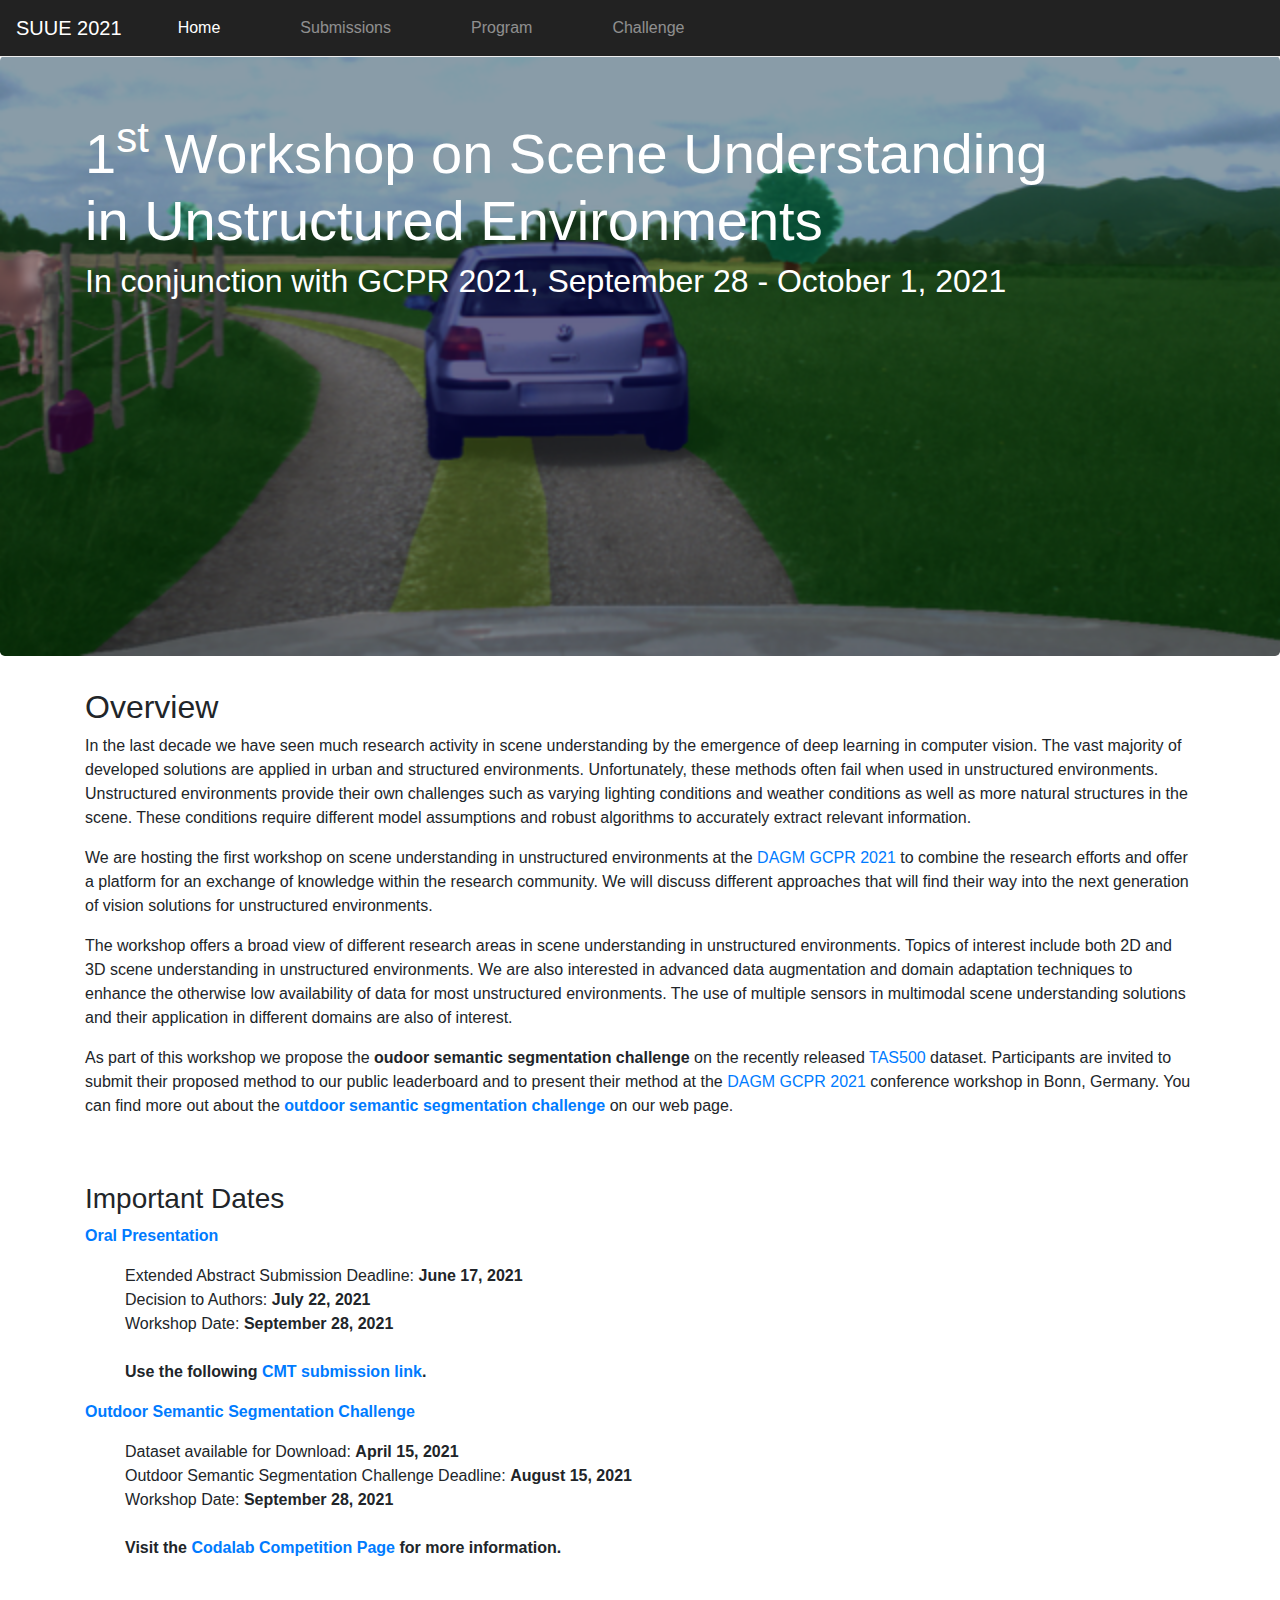
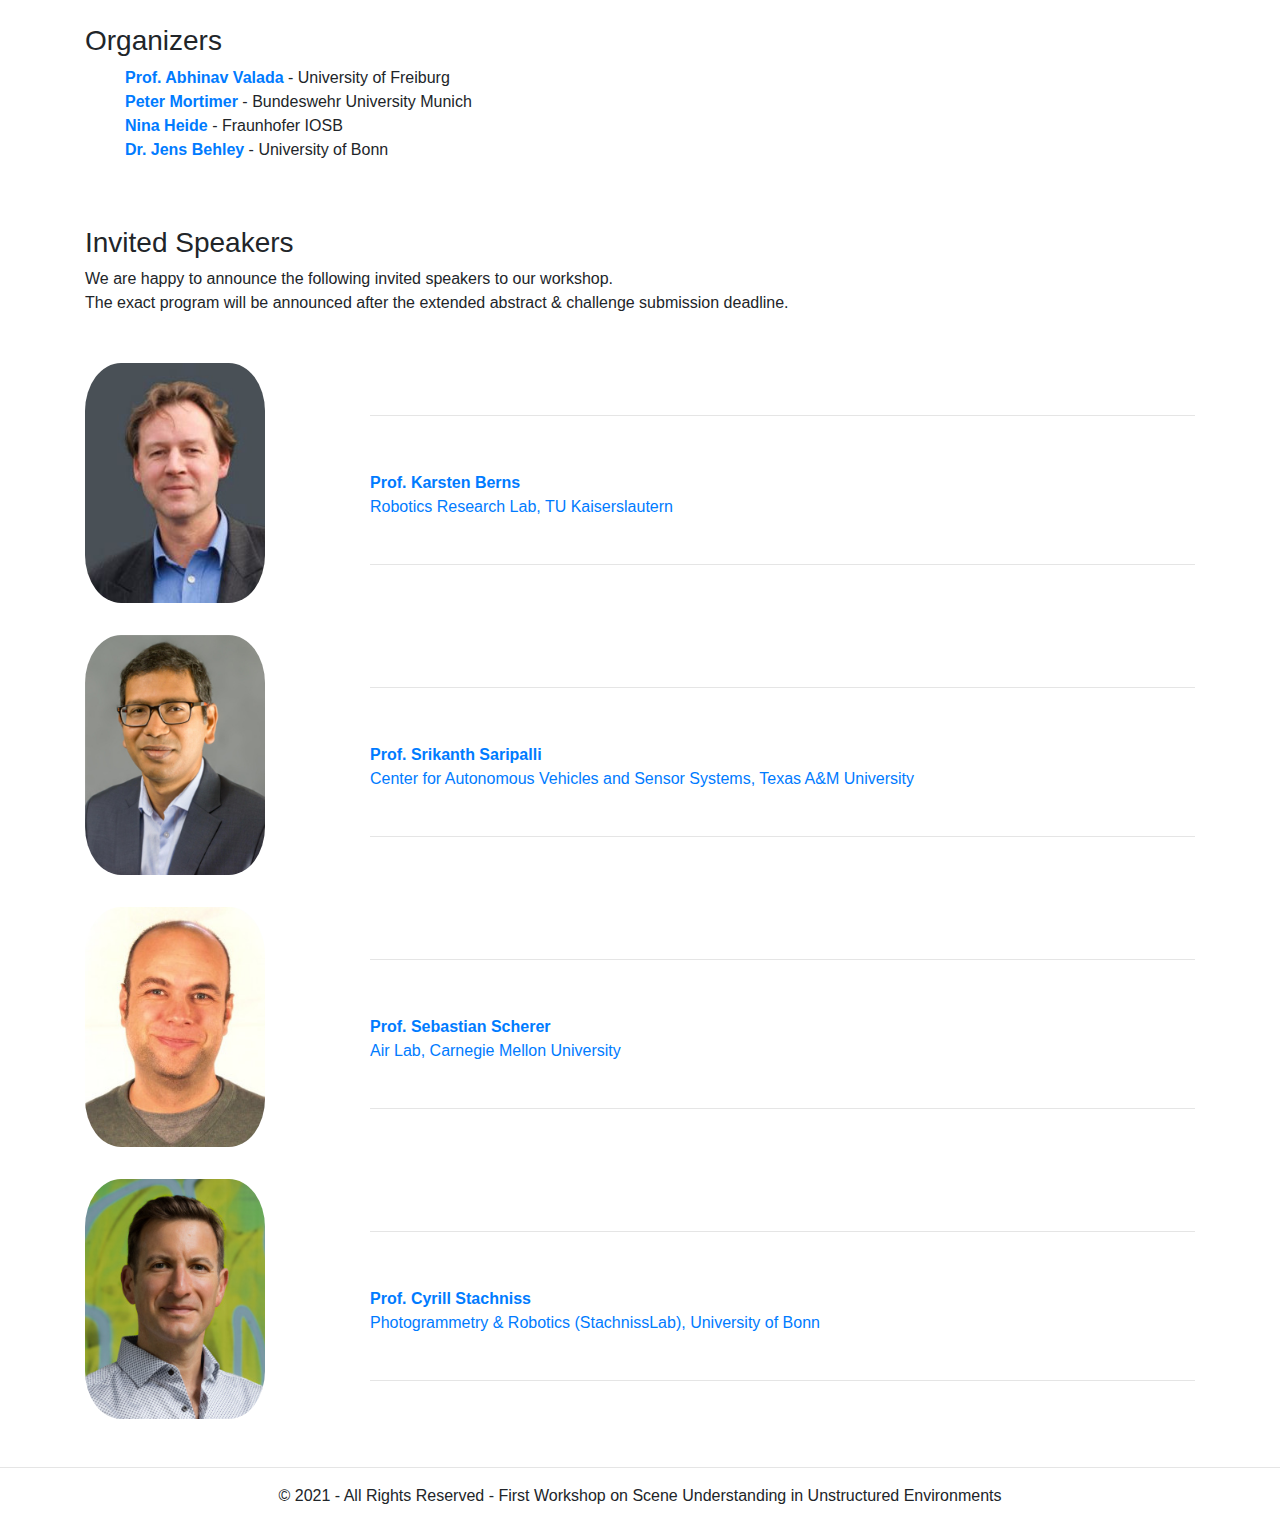
==== index.html @ 5256112b "add social media meta information" ====
<!doctype html>
<html lang="en">
  <head>
    <meta charset="utf-8">
    <meta name="viewport" content="width=device-width, initial-scale=1, shrink-to-fit=no">
    <meta name="description" content="">
    <meta name="author" content="">
    <meta property="og:title" content="GCPR 2021 Workshop on Scene Understanding in Unstructured Environments">
    <meta property="og:description" content="We invite submissions of 3 page extended abstracts on research ideas and publications you would like to present as part of the workshop.">
    <meta property="og:image" content="https://unstructured-scene-understanding.com/assets/img/suue-twitter.png">
    <meta property="og:url" content="https://unstructured-scene-understanding.com/index.html">
    <meta name="twitter:title" content="GCPR 2021 Workshop on Scene Understanding in Unstructured Environments">
    <meta name="twitter:description" content="We invite submissions of 3 page extended abstracts on research ideas and publications you would like to present as part of the workshop.">
    <meta name="twitter:image" content="https://unstructured-scene-understanding.com/assets/img/suue-twitter.png">
    <meta name="twitter:card" content="https://unstructured-scene-understanding.com/assets/img/suue-twitter.png">
    <link rel="icon" href="assets/img/favicons/favicon.ico">
    <link rel="apple-touch-icon" sizes="180x180" href="assets/img/favicons/apple-touch-icon.png">
  <link rel="icon" type="image/png" sizes="32x32" href="assets/img/favicons/favicon-32x32.png">
  <link rel="icon" type="image/png" sizes="16x16" href="assets/img/favicons/favicon-16x16.png">
  <link rel="manifest" href="assets/img/favicons/site.webmanifest">

    <title>Scene Understanding in Unstructured Environments</title>

    <!-- Bootstrap core CSS -->
    <link href="css/bootstrap.min.css" rel="stylesheet">

    <!-- Custom styles for this template -->
    <link href="css/jumbotron.css" rel="stylesheet">
  </head>

  <body>

    <nav class="navbar navbar-expand-md navbar-dark fixed-top bg-dark">
      <a class="navbar-brand" href="index.html">SUUE 2021</a>
      <button class="navbar-toggler" type="button" data-toggle="collapse" data-target="#navbarsExampleDefault" aria-controls="navbarsExampleDefault" aria-expanded="false" aria-label="Toggle navigation">
        <span class="navbar-toggler-icon"></span>
      </button>

      <div class="collapse navbar-collapse" id="navbarsExampleDefault">
        <ul class="navbar-nav mr-auto">
          <li class="nav-item active">
            <a class="nav-link" href="#">Home <span class="sr-only">(current)</span></a>
          </li>
          <li class="nav-item">
            <a class="nav-link" href="submission.html">Submissions</a>
          </li>
          <li class="nav-item">
            <a class="nav-link" href="program.html">Program</a>
          </li>
          <li class="nav-item">
            <a class="nav-link" href="challenge.html">Challenge</a>
          </li>
        </ul>
      </div>
    </nav>

    <main role="main">

      <!-- Main jumbotron for a primary marketing message or call to action -->
      <div class="jumbotron index">
        <div class="container">
          <h1 class="display-3"><b>1<sup>st</sup> Workshop on Scene Understanding<br/>in Unstructured Environments</b></h1>
          <h2>In conjunction with GCPR 2021, September 28 - October 1, 2021</h2>
        </div>
      </div>

      <div class="container">
        <!-- Example row of columns -->
        <div class="row">
          <div class="col-md-12">
            <h2>Overview</h2>
            <p>In the last decade we have seen much research activity in scene understanding by the emergence of deep learning in computer vision. The vast majority of developed solutions are applied in urban and structured environments. Unfortunately, these methods often fail when used in unstructured environments. Unstructured environments provide their own challenges such as varying lighting conditions and weather conditions as well as more natural structures in the scene. These conditions require different model assumptions and robust algorithms to accurately extract relevant information.</p>
            <p>We are hosting the first workshop on scene understanding in unstructured environments at the <a href="https://dagm-gcpr.de/">DAGM GCPR 2021</a> to combine the research efforts and offer a platform for an exchange of knowledge within the research community. We will discuss different approaches that will find their way into the next generation of vision solutions for unstructured environments.</p>
            <p>The workshop offers a broad view of different research areas in scene understanding in unstructured environments. Topics of interest include both 2D and 3D scene understanding in unstructured environments. We are also interested in advanced data augmentation and domain adaptation techniques to enhance the otherwise low availability of data for most unstructured environments. The use of multiple sensors in multimodal scene understanding solutions and  their application in different domains are also of interest. </p>
            <p>As part of this workshop we propose the <b>oudoor semantic segmentation challenge</b> on the recently released <a href="https://www.mucar3.de/icpr2020-tas500/">TAS500</a> dataset. Participants are invited to submit their proposed method to our public leaderboard and to present their method at the <a href="https://dagm-gcpr.de/">DAGM GCPR 2021</a> conference workshop in Bonn, Germany. You can find more out about the <a href="challenge.html"><b>outdoor semantic segmentation challenge</b></a> on our web page.</p><br/><br/>
            <h3>Important Dates</h3>
            <p><a href="submission.html"><b>Oral Presentation</b></a></p>
            <ul>
              <il>Extended Abstract Submission Deadline: <b>June 17, 2021</b><br/></il>
              <il>Decision to Authors: <b>July 22, 2021</b><br/></il>
              <il>Workshop Date: <b>September 28, 2021</b><br/><br/></il>
              <il><b>Use the following <a href="https://cmt3.research.microsoft.com/SUUE2021/Submission/Index">CMT submission link</a>.</b></il>
            </ul>
            <p><a href="challenge.html"><b>Outdoor Semantic Segmentation Challenge</b></a></p>
            <ul>
              <il>Dataset available for Download: <b>April 15, 2021</b><br/></il>
              <il>Outdoor Semantic Segmentation Challenge Deadline: <b>August 15, 2021</b><br/></il>
              <il>Workshop Date: <b>September 28, 2021</b><br/><br/></il>
              <il><b>Visit the <a href="https://competitions.codalab.org/competitions/31086">Codalab Competition Page</a> for more information.</b></il>
            </ul><br/><br/>
            <h3>Organizers</h3>
            <ul>
              <il><a href="https://rl.uni-freiburg.de/people/valada"><b>Prof. Abhinav Valada</b></a> - University of Freiburg<br/></il>
              <il><a href="https://www.unibw.de/tas-en/institute/team/peter-jan-mortimer"><b>Peter Mortimer</b></a> - Bundeswehr University Munich<br/></il>
              <il><a href="https://www.iiit.kit.edu/english/3827.php"><b>Nina Heide</b></a> - Fraunhofer IOSB<br/></il>
              <il><a href="https://www.ipb.uni-bonn.de/people/jens-behley/"><b>Dr. Jens Behley</b></a> - University of Bonn<br/></il>
            </ul><br/><br/>
          </div>
        </div>
        <div class="row">
          <div class="col-md-12">
            <h3 id="speakers">Invited Speakers</h3>
            We are happy to announce the following invited speakers to our workshop.<br/>
            The exact program will be announced after the extended abstract & challenge submission deadline.
            <br/><br/><br/>
          </div>
        </div>
        <div class="row speaker">
          <div class="col-md-3">
            <a href="https://agrosy.informatik.uni-kl.de/en/staff/head-of-the-laboratory/">  
              <img class="speaker-image" src="assets/img/speakers/Berns.jpg">
            </a>
            </div>
          <div class="col-md-9">
            <hr class="speaker-line-top">
            <p class="speaker-text">
              <a href="https://agrosy.informatik.uni-kl.de/en/staff/head-of-the-laboratory/">
              <b>Prof. Karsten Berns</b><br/> 
              Robotics Research Lab, TU Kaiserslautern</a>
            </p>
            </a>
            <hr class="speaker-line-bottom">
          </div>
        </div>
        <div class="row speaker">
          <div class="col-md-3">
            <a href="https://engineering.tamu.edu/mechanical/profiles/saripalli.html">
              <img class="speaker-image" src="assets/img/speakers/Saripalli.jpg">
            </a>
          </div>
          <div class="col-md-9">
            <hr class="speaker-line-top">
            <p class="speaker-text">
              <a href="https://engineering.tamu.edu/mechanical/profiles/saripalli.html">
              <b>Prof. Srikanth Saripalli</b><br/> 
              Center for Autonomous Vehicles and Sensor Systems, Texas A&amp;M University</a>
            </p>
            <hr class="speaker-line-bottom">
          </div>
        </div>
        <div class="row speaker">
          <div class="col-md-3">
            <a href="https://www.ri.cmu.edu/ri-faculty/sebastian-scherer/">
              <img class="speaker-image" src="assets/img/speakers/Scherer.jpg">
            </a>
          </div>
          <div class="col-md-9">
            <hr class="speaker-line-top">
            <p class="speaker-text">
              <a href="https://www.ri.cmu.edu/ri-faculty/sebastian-scherer/">
              <b>Prof. Sebastian Scherer</b><br/> 
              Air Lab, Carnegie Mellon University</a>
            </p>
            <hr class="speaker-line-bottom">
          </div>
        </div>
        <div class="row speaker">
          <div class="col-md-3">
            <a href="https://www.ipb.uni-bonn.de/people/cyrill-stachniss/">
              <img class="speaker-image" src="assets/img/speakers/Stachniss.jpg">
            </a>
          </div>
          <div class="col-md-9">
            <hr class="speaker-line-top">
            <p class="speaker-text">
              <a href="https://www.ipb.uni-bonn.de/people/cyrill-stachniss/">
              <b>Prof. Cyrill Stachniss</b><br/> 
              Photogrammetry & Robotics (StachnissLab), University of Bonn</a>
            </p>
            <hr class="speaker-line-bottom">
          </div>
        </div>
        </div>
        <hr>

      </div> <!-- /container -->

    </main>

    <footer class="container d-flex justify-content-center">
      <p>&copy; 2021 - All Rights Reserved - First Workshop on Scene Understanding in Unstructured Environments</p>
    </footer>

    <!-- Bootstrap core JavaScript
    ================================================== -->
    <!-- Placed at the end of the document so the pages load faster -->
    <script src="https://code.jquery.com/jquery-3.2.1.slim.min.js" integrity="sha384-KJ3o2DKtIkvYIK3UENzmM7KCkRr/rE9/Qpg6aAZGJwFDMVNA/GpGFF93hXpG5KkN" crossorigin="anonymous"></script>
    <script>window.jQuery || document.write('<script src="assets/js/vendor/jquery-slim.min.js"><\/script>')</script>
    <script src="assets/js/vendor/popper.min.js"></script>
    <script src="js/bootstrap.min.js"></script>
  </body>
</html>
---- css/jumbotron.css ----
/* Move down content because we have a fixed navbar that is 3.5rem tall */
body {
  padding-top: 3.5rem;
  font-family: 'Lato', sans-serif;
}

.jumbotron {
  padding: 2rem 1rem;
  margin-bottom: 2rem;
  background-position: center;
  background-size: cover;
  border-radius: 0.3rem;
  color: white;
}

@media (min-width: 576px) {
  .jumbotron {
    padding: 4rem 2rem;
    height: 600px;
  }
}

a:hover {
  text-decoration: none;
  text-shadow: -.25px -.25px 0 black, 
                .25px .25px black;
}

.index {
  background-image: url("../assets/img/hero_index.png");
}

.submission {
  background-image: url("../assets/img/hero_challenge.png");
}

.program {
  background-image: url("../assets/img/hero_program.png");
}

.challenge {
  background-image: url("../assets/img/hero_challenge.png");
}

.navbar {
  background-color: #222222 !important;
  border-bottom: 1px solid #eeeeee;
}

.navbar-brand {
  font-weight: 300;
}

.display-3 {
  font-size: 3.5em;
}


.navbar li {
  padding: 0em 2em;
}

.button {
  background-color: white; 
  border: 1px solid black;
  border-radius: 2px;
  color: black;
  padding: 15px 32px;
  text-align: center;
  text-decoration: none;
  display: inline-block;
  font-size: 16px;
  transition-duration: 0.4s;
}

.button:hover {
  background-color: black; /* Green */
  color: white;
}

.speaker.row {
  padding-bottom: 2em;
}

.speaker-image {
  border-radius: 20%;
  max-width: 180px;
}

@media (min-width: 768px) {
  .speaker-text {
    position: absolute;
    top: 45%;
  }
  
  .speaker-line-top {
    position: relative;
    top: 15%;
  }
  
  .speaker-line-bottom {
    position: relative;
    top: 70%;
  }
}

@media (min-width: 768px) and (max-width: 991.98px) { 
  .speaker-image {
    max-width: 140px;
  }
}

@media (max-width: 767.98px) { 
  .speaker-image {
    display: block;
    margin-left: auto;
    margin-right: auto;
    max-width: 140px;
  }

  .speaker-text {
    text-align: center;
    padding: 1em;
  }

  .speaker-line-top, .speaker-line-bottom {
    display: none;
  }
}
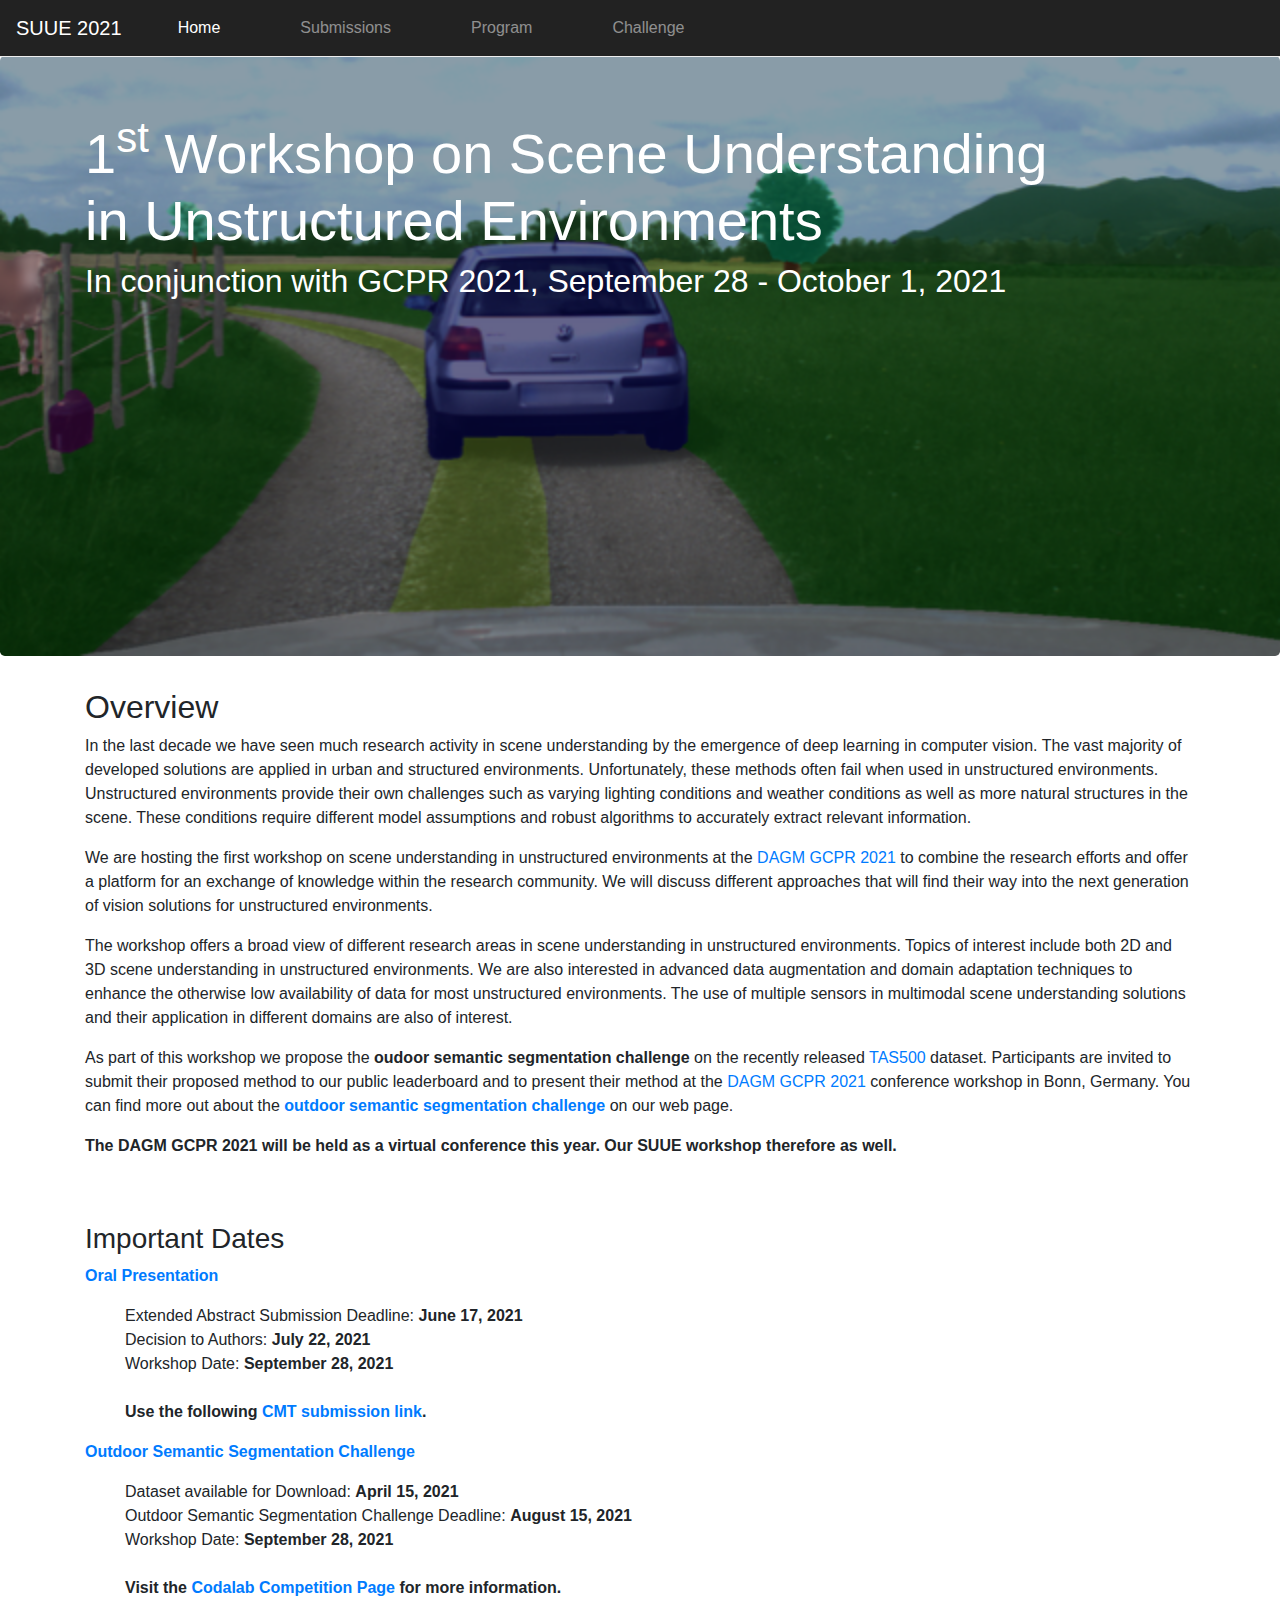
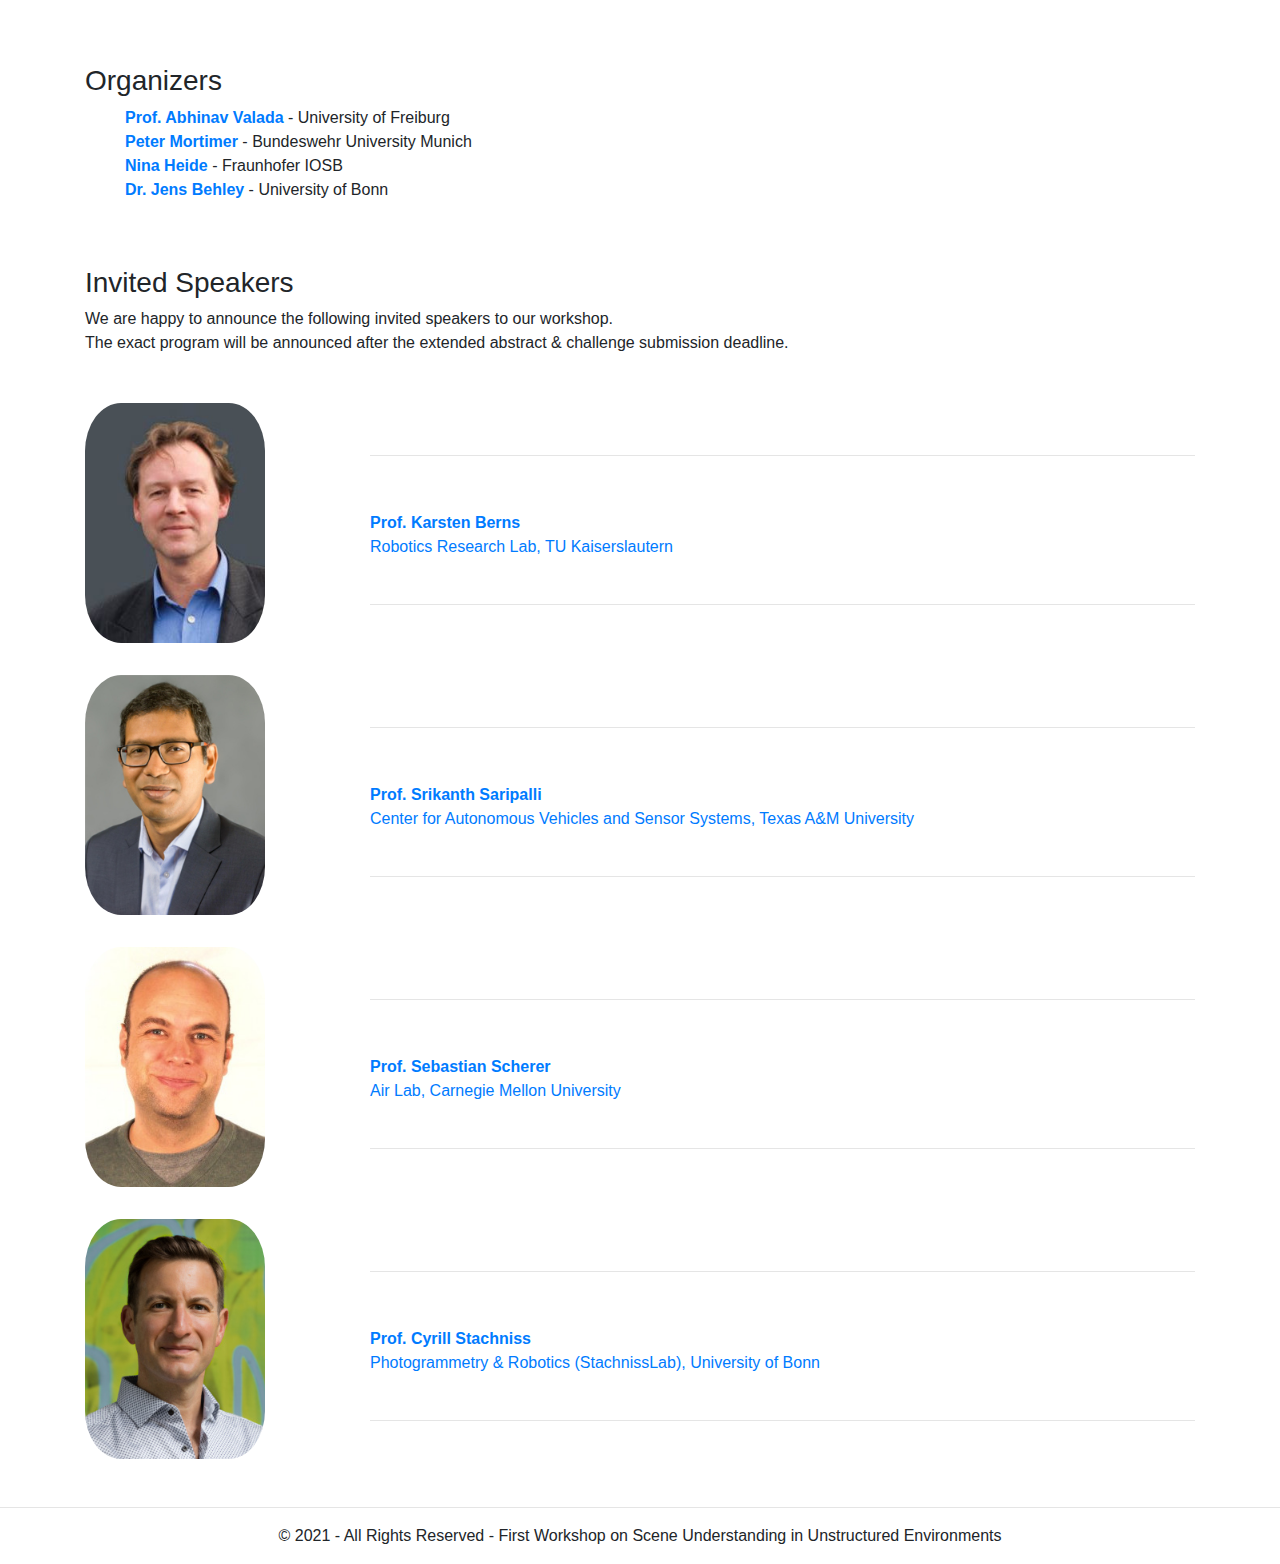
==== commit bfd332cd: "Add notice that SUUE will be a virtual event" ====
--- a/index.html
+++ b/index.html
@@ -12,7 +12,7 @@
     <meta name="twitter:title" content="GCPR 2021 Workshop on Scene Understanding in Unstructured Environments">
     <meta name="twitter:description" content="We invite submissions of 3 page extended abstracts on research ideas and publications you would like to present as part of the workshop.">
     <meta name="twitter:image" content="https://unstructured-scene-understanding.com/assets/img/suue-twitter.png">
-    <meta name="twitter:card" content="https://unstructured-scene-understanding.com/assets/img/suue-twitter.png">
+    <meta name="twitter:card" content="summary_large_image">
     <link rel="icon" href="assets/img/favicons/favicon.ico">
     <link rel="apple-touch-icon" sizes="180x180" href="assets/img/favicons/apple-touch-icon.png">
   <link rel="icon" type="image/png" sizes="32x32" href="assets/img/favicons/favicon-32x32.png">
@@ -72,7 +72,8 @@
             <p>In the last decade we have seen much research activity in scene understanding by the emergence of deep learning in computer vision. The vast majority of developed solutions are applied in urban and structured environments. Unfortunately, these methods often fail when used in unstructured environments. Unstructured environments provide their own challenges such as varying lighting conditions and weather conditions as well as more natural structures in the scene. These conditions require different model assumptions and robust algorithms to accurately extract relevant information.</p>
             <p>We are hosting the first workshop on scene understanding in unstructured environments at the <a href="https://dagm-gcpr.de/">DAGM GCPR 2021</a> to combine the research efforts and offer a platform for an exchange of knowledge within the research community. We will discuss different approaches that will find their way into the next generation of vision solutions for unstructured environments.</p>
             <p>The workshop offers a broad view of different research areas in scene understanding in unstructured environments. Topics of interest include both 2D and 3D scene understanding in unstructured environments. We are also interested in advanced data augmentation and domain adaptation techniques to enhance the otherwise low availability of data for most unstructured environments. The use of multiple sensors in multimodal scene understanding solutions and  their application in different domains are also of interest. </p>
-            <p>As part of this workshop we propose the <b>oudoor semantic segmentation challenge</b> on the recently released <a href="https://www.mucar3.de/icpr2020-tas500/">TAS500</a> dataset. Participants are invited to submit their proposed method to our public leaderboard and to present their method at the <a href="https://dagm-gcpr.de/">DAGM GCPR 2021</a> conference workshop in Bonn, Germany. You can find more out about the <a href="challenge.html"><b>outdoor semantic segmentation challenge</b></a> on our web page.</p><br/><br/>
+            <p>As part of this workshop we propose the <b>oudoor semantic segmentation challenge</b> on the recently released <a href="https://www.mucar3.de/icpr2020-tas500/">TAS500</a> dataset. Participants are invited to submit their proposed method to our public leaderboard and to present their method at the <a href="https://dagm-gcpr.de/">DAGM GCPR 2021</a> conference workshop in Bonn, Germany. You can find more out about the <a href="challenge.html"><b>outdoor semantic segmentation challenge</b></a> on our web page.</p>
+            <p><b>The DAGM GCPR 2021 will be held as a virtual conference this year. Our SUUE workshop therefore as well.</b></p><br/><br/>
             <h3>Important Dates</h3>
             <p><a href="submission.html"><b>Oral Presentation</b></a></p>
             <ul>
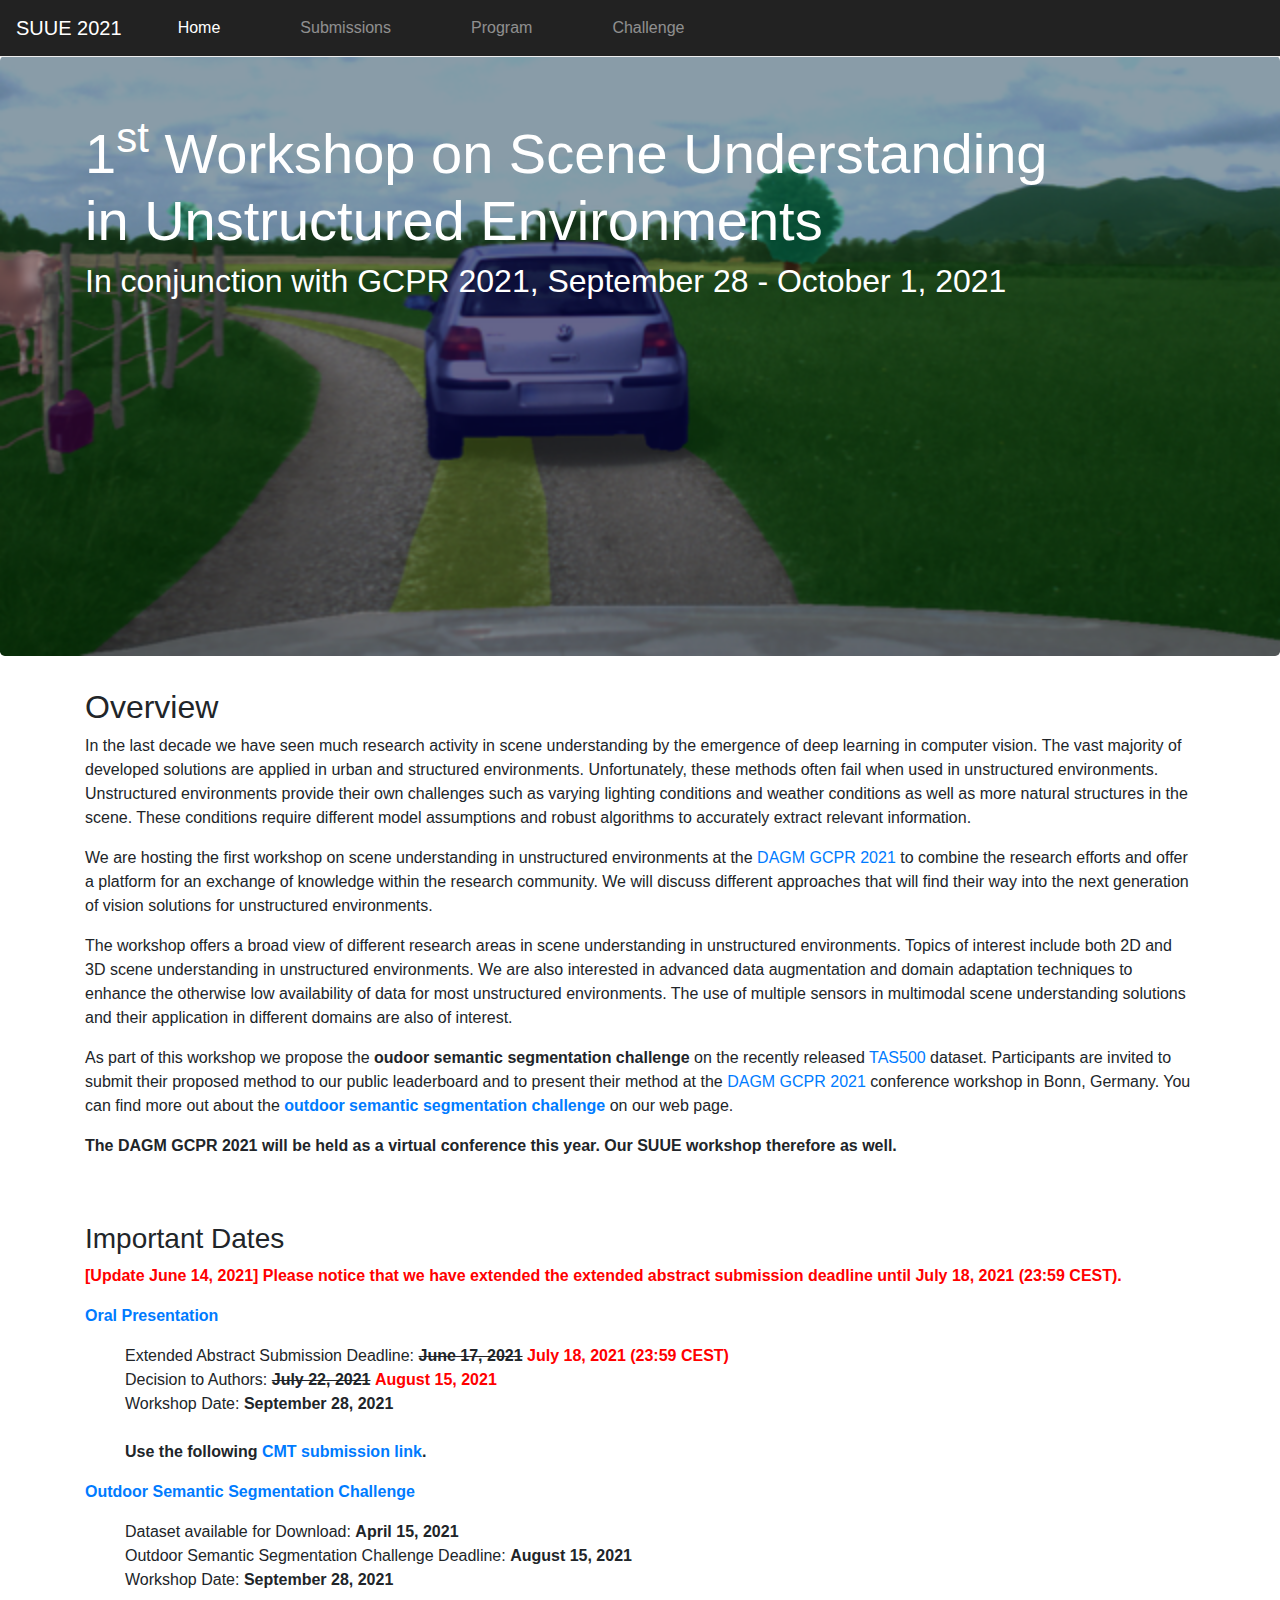
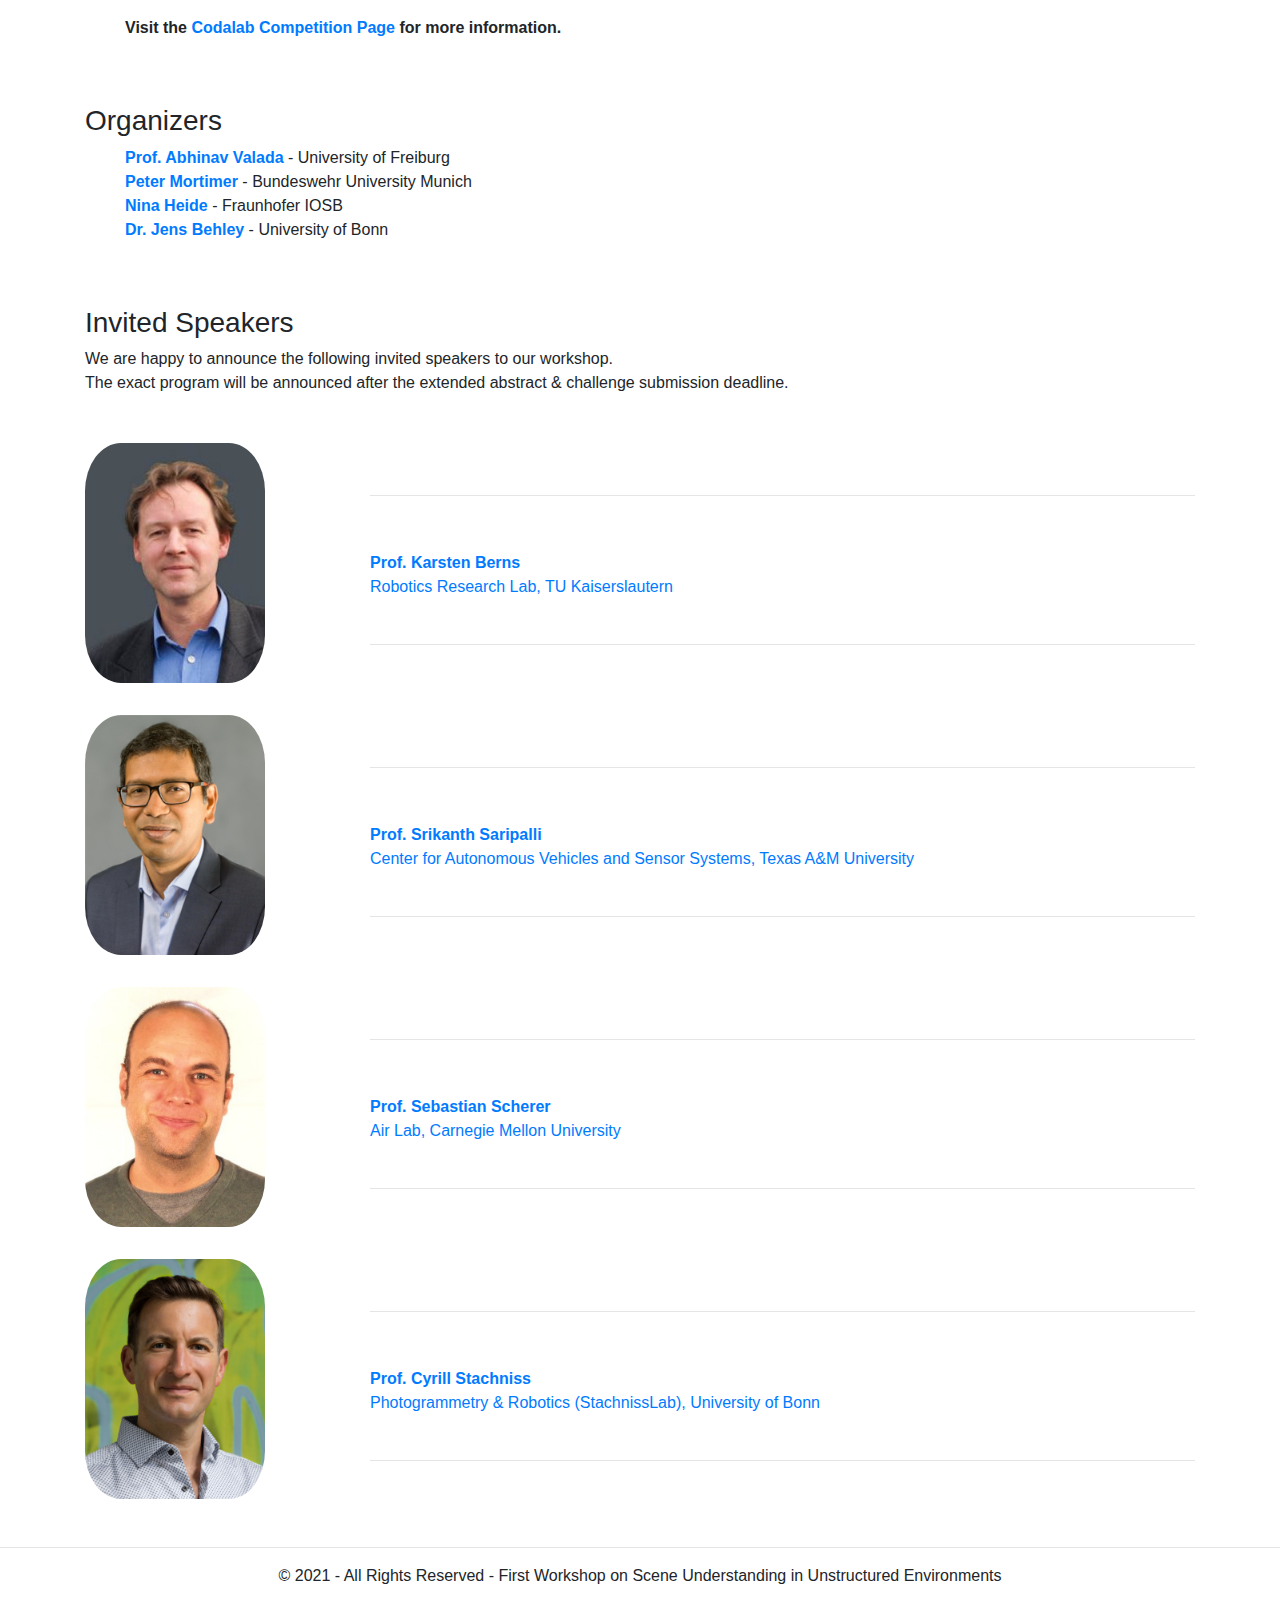
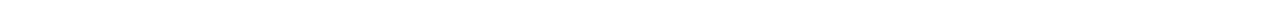
==== commit dd2e6dd5: "Add notice that submission deadline has been delayed until July 18, 2021." ====
--- a/index.html
+++ b/index.html
@@ -75,10 +75,11 @@
             <p>As part of this workshop we propose the <b>oudoor semantic segmentation challenge</b> on the recently released <a href="https://www.mucar3.de/icpr2020-tas500/">TAS500</a> dataset. Participants are invited to submit their proposed method to our public leaderboard and to present their method at the <a href="https://dagm-gcpr.de/">DAGM GCPR 2021</a> conference workshop in Bonn, Germany. You can find more out about the <a href="challenge.html"><b>outdoor semantic segmentation challenge</b></a> on our web page.</p>
             <p><b>The DAGM GCPR 2021 will be held as a virtual conference this year. Our SUUE workshop therefore as well.</b></p><br/><br/>
             <h3>Important Dates</h3>
+            <p><b style="color: red;">[Update June 14, 2021] Please notice that we have extended the extended abstract submission deadline until July 18, 2021 (23:59 CEST).</b></p>
             <p><a href="submission.html"><b>Oral Presentation</b></a></p>
             <ul>
-              <il>Extended Abstract Submission Deadline: <b>June 17, 2021</b><br/></il>
-              <il>Decision to Authors: <b>July 22, 2021</b><br/></il>
+              <il>Extended Abstract Submission Deadline: <b style="text-decoration: line-through;">June 17, 2021</b> <b style="color: red;">July 18, 2021 (23:59 CEST)</b><br/></il>
+              <il>Decision to Authors: <b style="text-decoration: line-through;">July 22, 2021</b> <b style="color: red;">August 15, 2021</b><br/></il>
               <il>Workshop Date: <b>September 28, 2021</b><br/><br/></il>
               <il><b>Use the following <a href="https://cmt3.research.microsoft.com/SUUE2021/Submission/Index">CMT submission link</a>.</b></il>
             </ul>
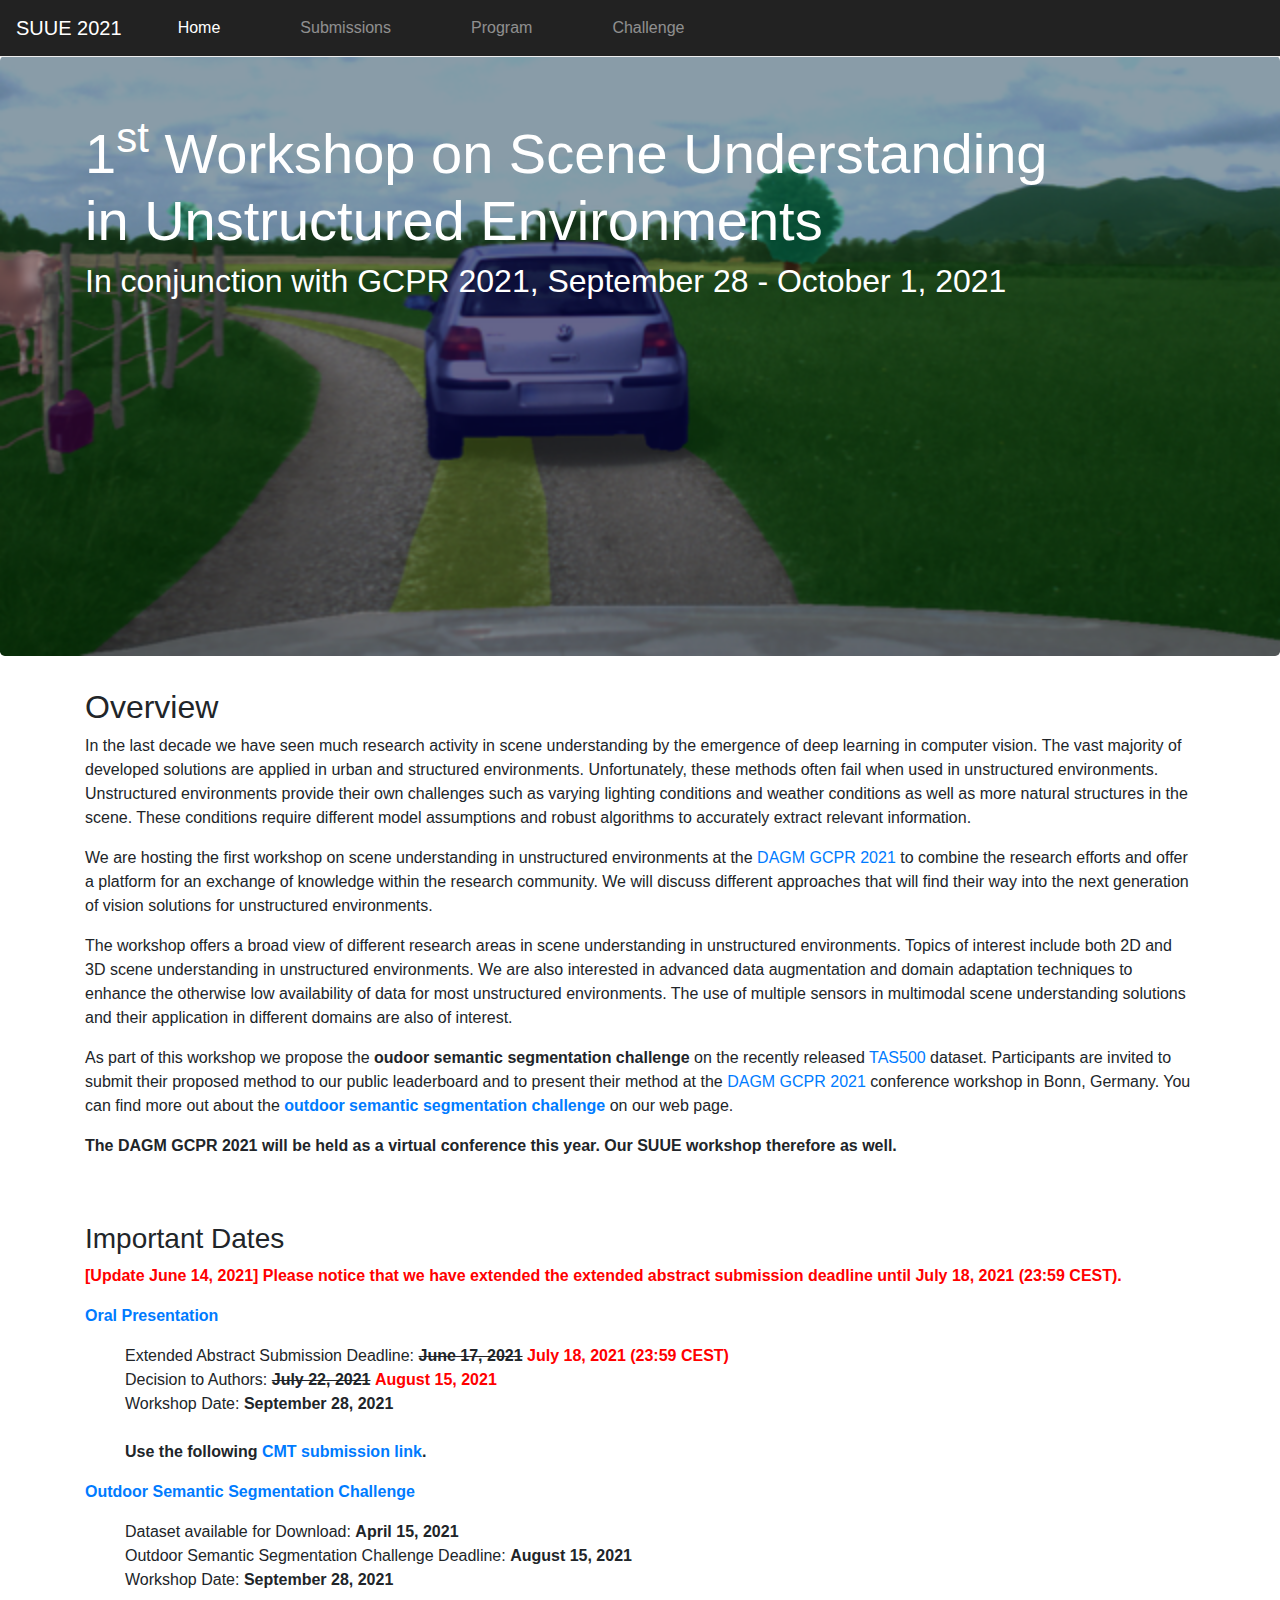
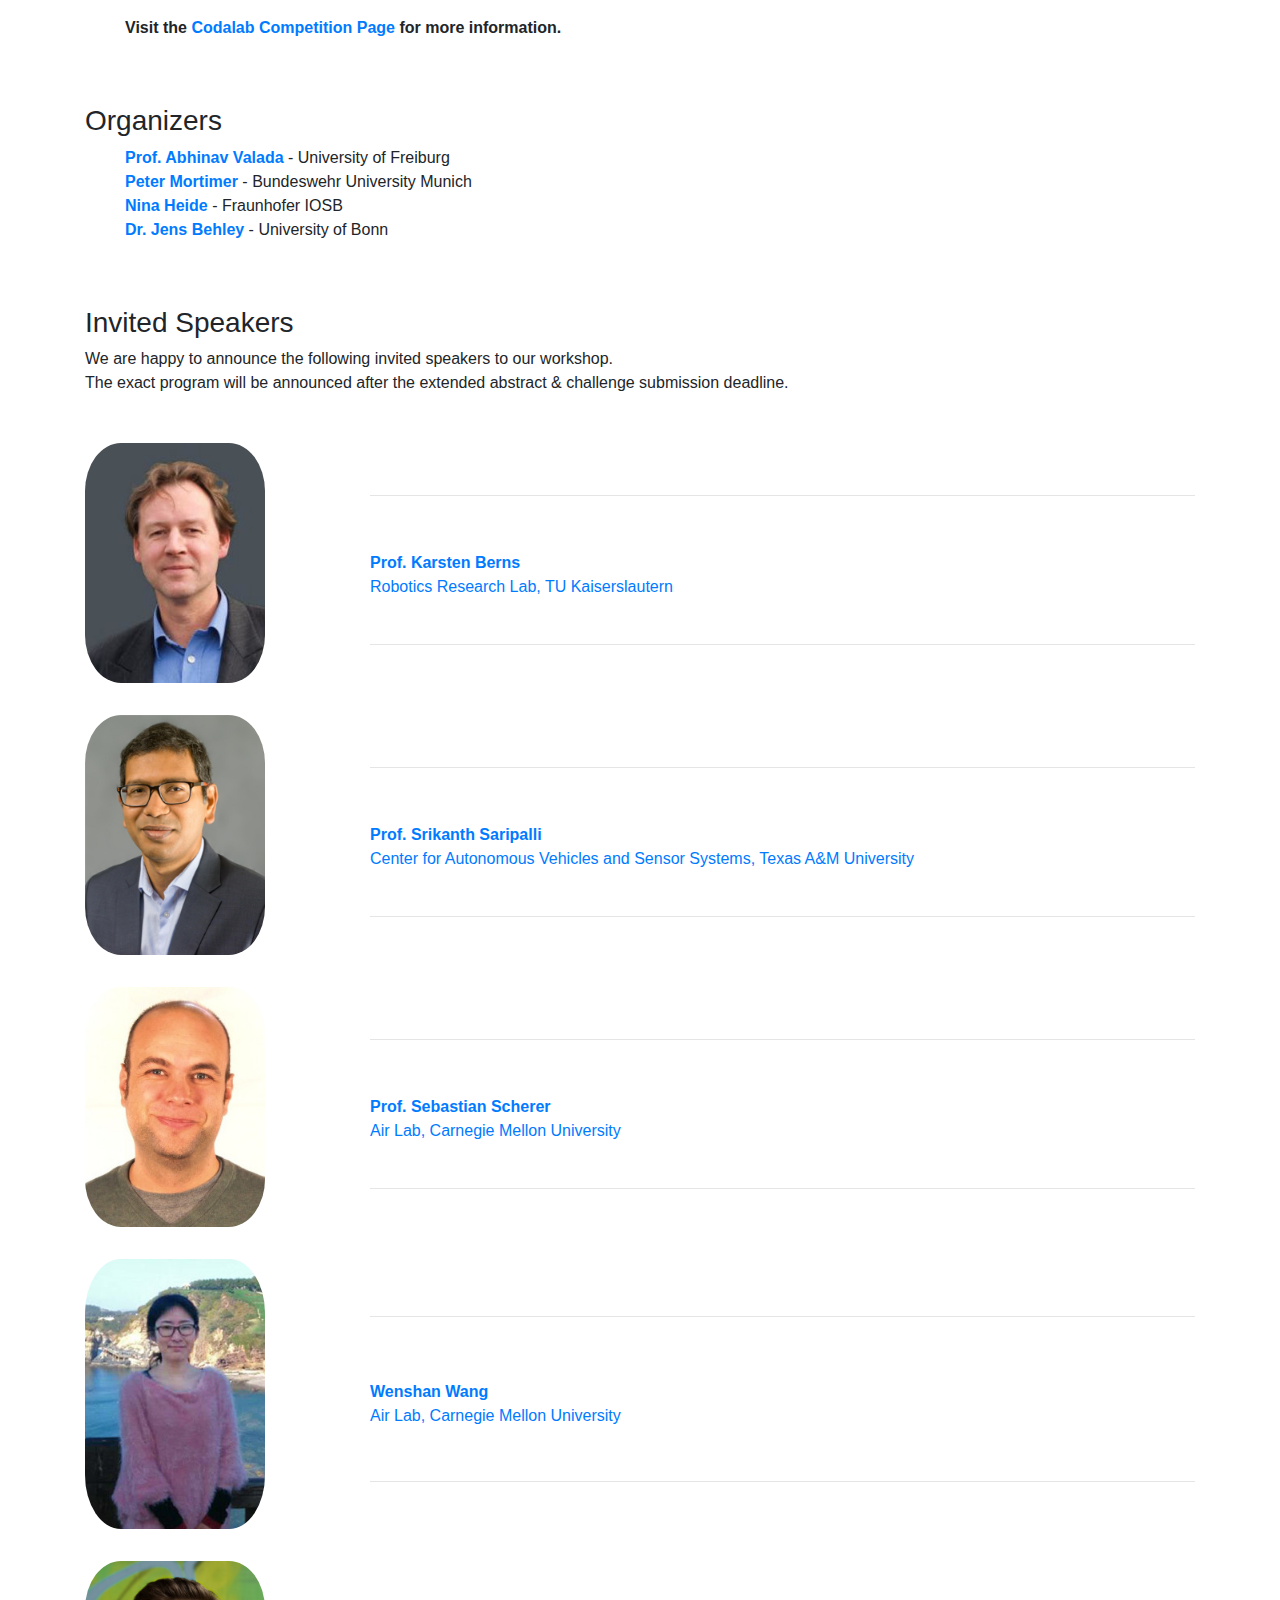
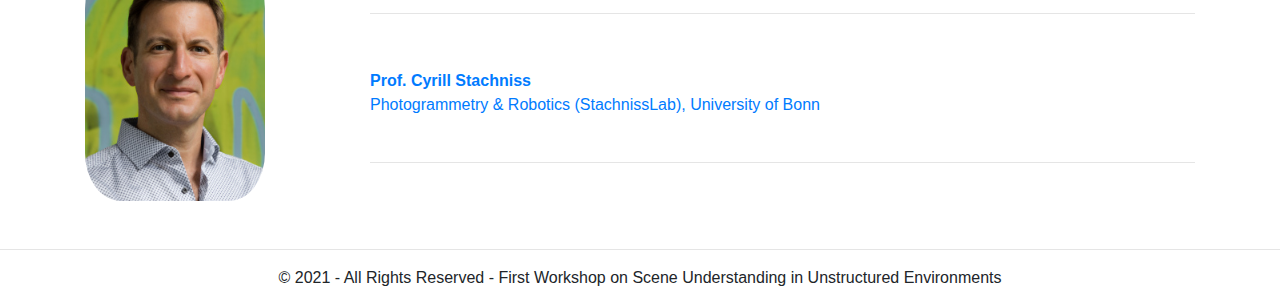
==== commit c91fd5a6: "Add Wenshan Wang as invited speaker." ====
--- a/index.html
+++ b/index.html
@@ -158,6 +158,22 @@
         </div>
         <div class="row speaker">
           <div class="col-md-3">
+            <a href="https://www.ri.cmu.edu/ri-people/wenshan-wang/">
+              <img class="speaker-image" src="assets/img/speakers/Wang.jpg">
+            </a>
+          </div>
+          <div class="col-md-9">
+            <hr class="speaker-line-top">
+            <p class="speaker-text">
+              <a href="https://www.ri.cmu.edu/ri-people/wenshan-wang/">
+              <b>Wenshan Wang</b><br/> 
+              Air Lab, Carnegie Mellon University</a>
+            </p>
+            <hr class="speaker-line-bottom">
+          </div>
+        </div>
+        <div class="row speaker">
+          <div class="col-md-3">
             <a href="https://www.ipb.uni-bonn.de/people/cyrill-stachniss/">
               <img class="speaker-image" src="assets/img/speakers/Stachniss.jpg">
             </a>
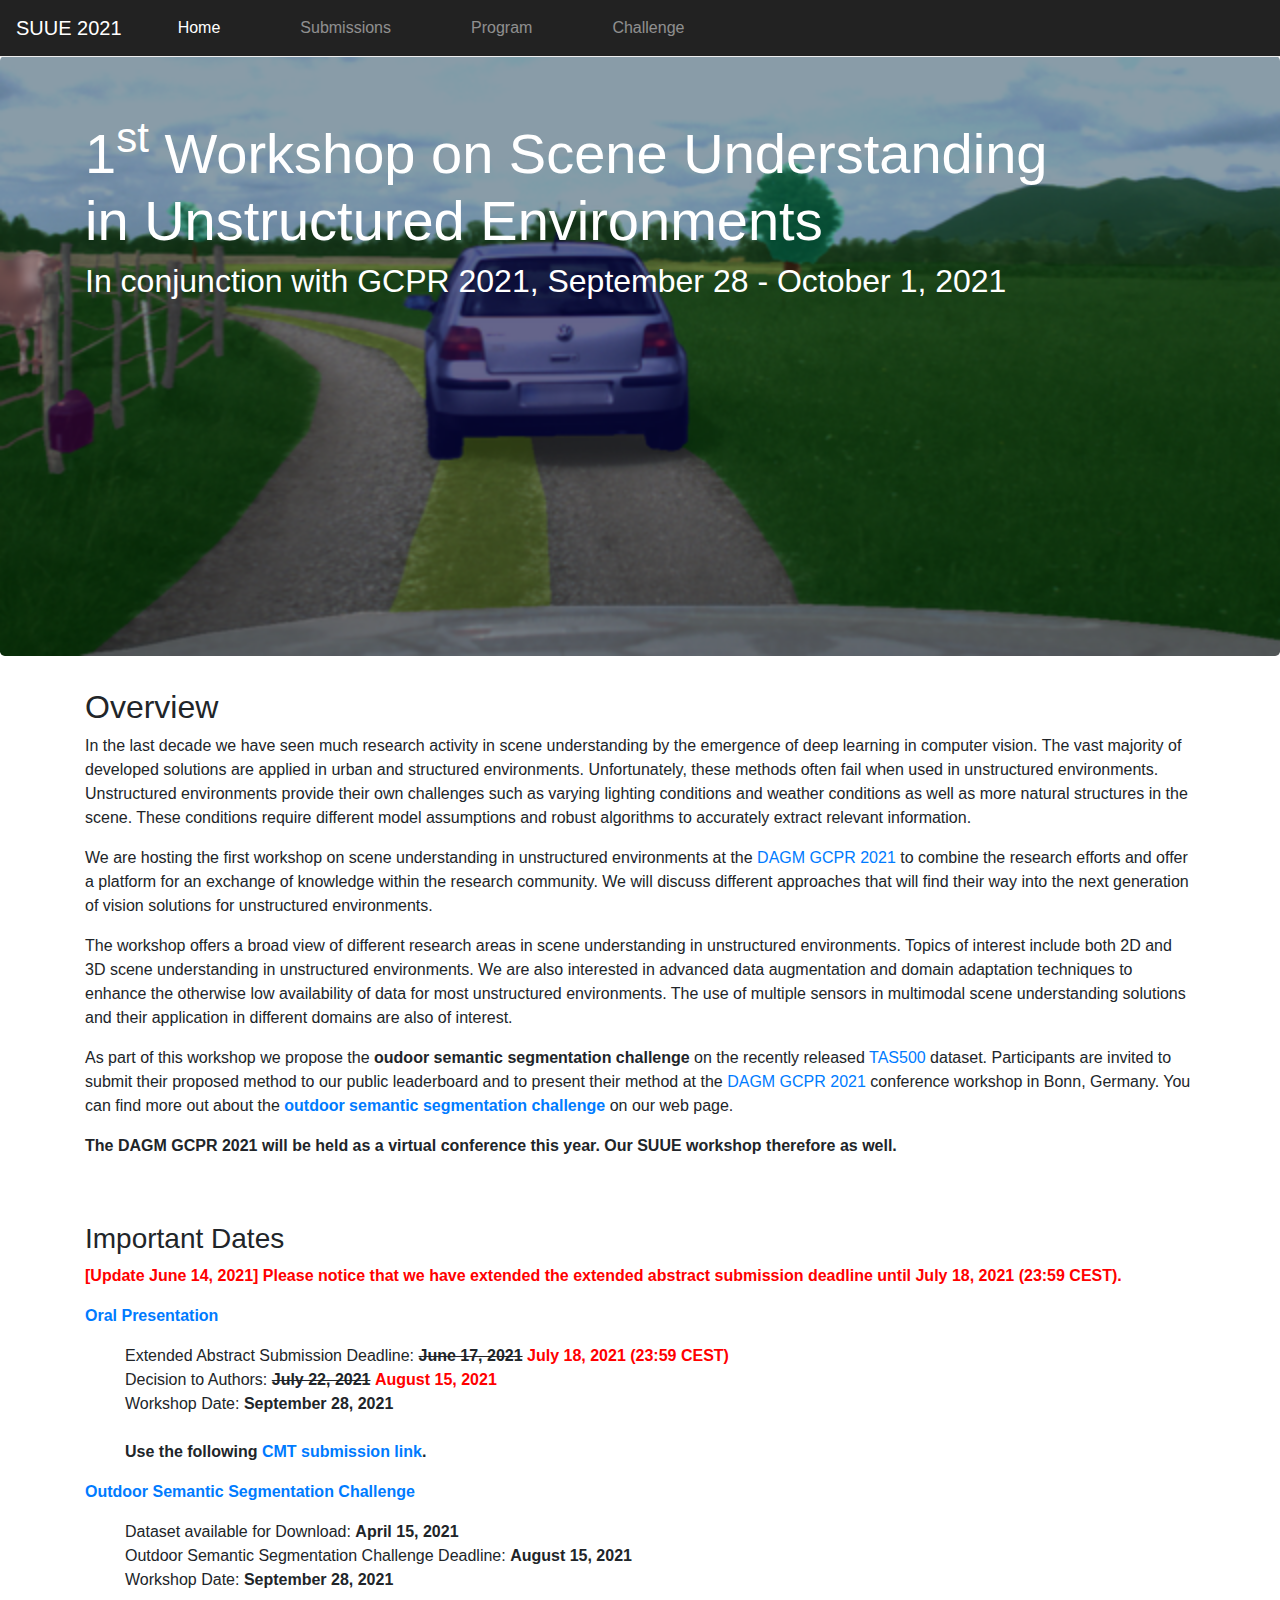
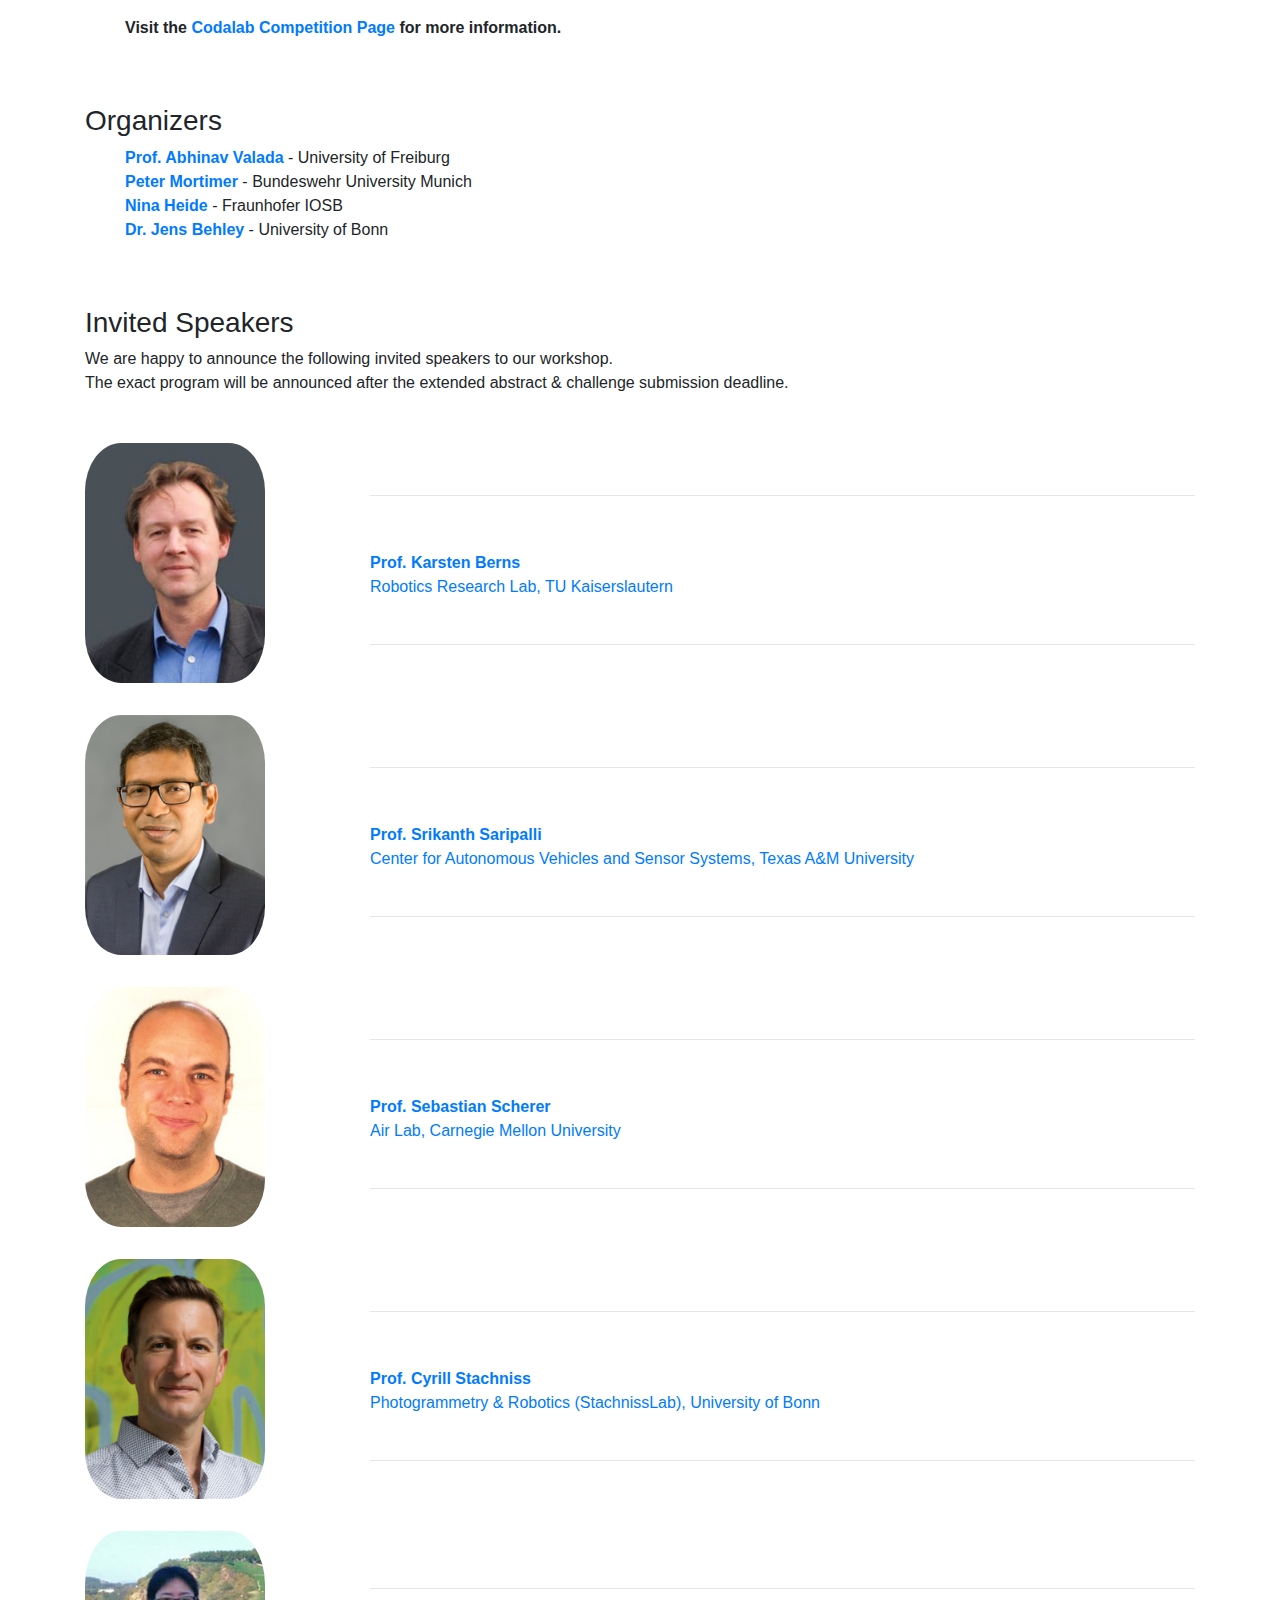
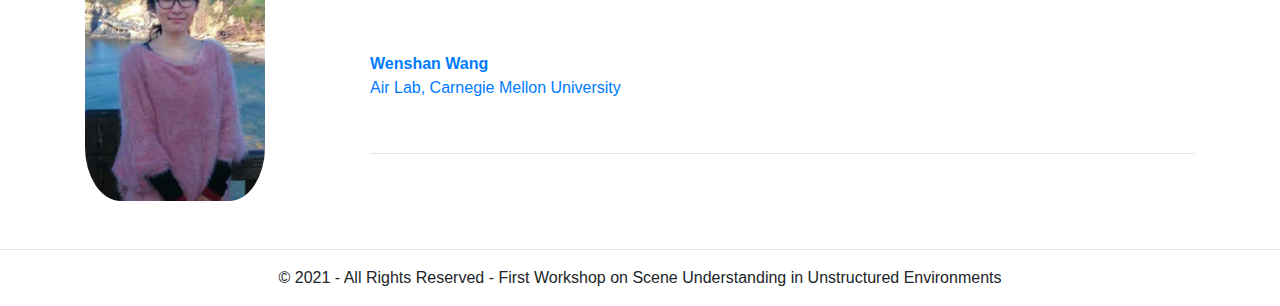
==== commit 84c749e4: "Add the preliminary schedule." ====
--- a/index.html
+++ b/index.html
@@ -158,6 +158,22 @@
         </div>
         <div class="row speaker">
           <div class="col-md-3">
+            <a href="https://www.ipb.uni-bonn.de/people/cyrill-stachniss/">
+              <img class="speaker-image" src="assets/img/speakers/Stachniss.jpg">
+            </a>
+          </div>
+          <div class="col-md-9">
+            <hr class="speaker-line-top">
+            <p class="speaker-text">
+              <a href="https://www.ipb.uni-bonn.de/people/cyrill-stachniss/">
+              <b>Prof. Cyrill Stachniss</b><br/> 
+              Photogrammetry & Robotics (StachnissLab), University of Bonn</a>
+            </p>
+            <hr class="speaker-line-bottom">
+          </div>
+        </div>
+        <div class="row speaker">
+          <div class="col-md-3">
             <a href="https://www.ri.cmu.edu/ri-people/wenshan-wang/">
               <img class="speaker-image" src="assets/img/speakers/Wang.jpg">
             </a>
@@ -172,22 +188,7 @@
             <hr class="speaker-line-bottom">
           </div>
         </div>
-        <div class="row speaker">
-          <div class="col-md-3">
-            <a href="https://www.ipb.uni-bonn.de/people/cyrill-stachniss/">
-              <img class="speaker-image" src="assets/img/speakers/Stachniss.jpg">
-            </a>
-          </div>
-          <div class="col-md-9">
-            <hr class="speaker-line-top">
-            <p class="speaker-text">
-              <a href="https://www.ipb.uni-bonn.de/people/cyrill-stachniss/">
-              <b>Prof. Cyrill Stachniss</b><br/> 
-              Photogrammetry & Robotics (StachnissLab), University of Bonn</a>
-            </p>
-            <hr class="speaker-line-bottom">
-          </div>
-        </div>
+        
         </div>
         <hr>
 
--- a/css/jumbotron.css
+++ b/css/jumbotron.css
@@ -127,3 +127,7 @@
     display: none;
   }
 }
+
+.table.schedule td, th {
+  text-align: center;
+}
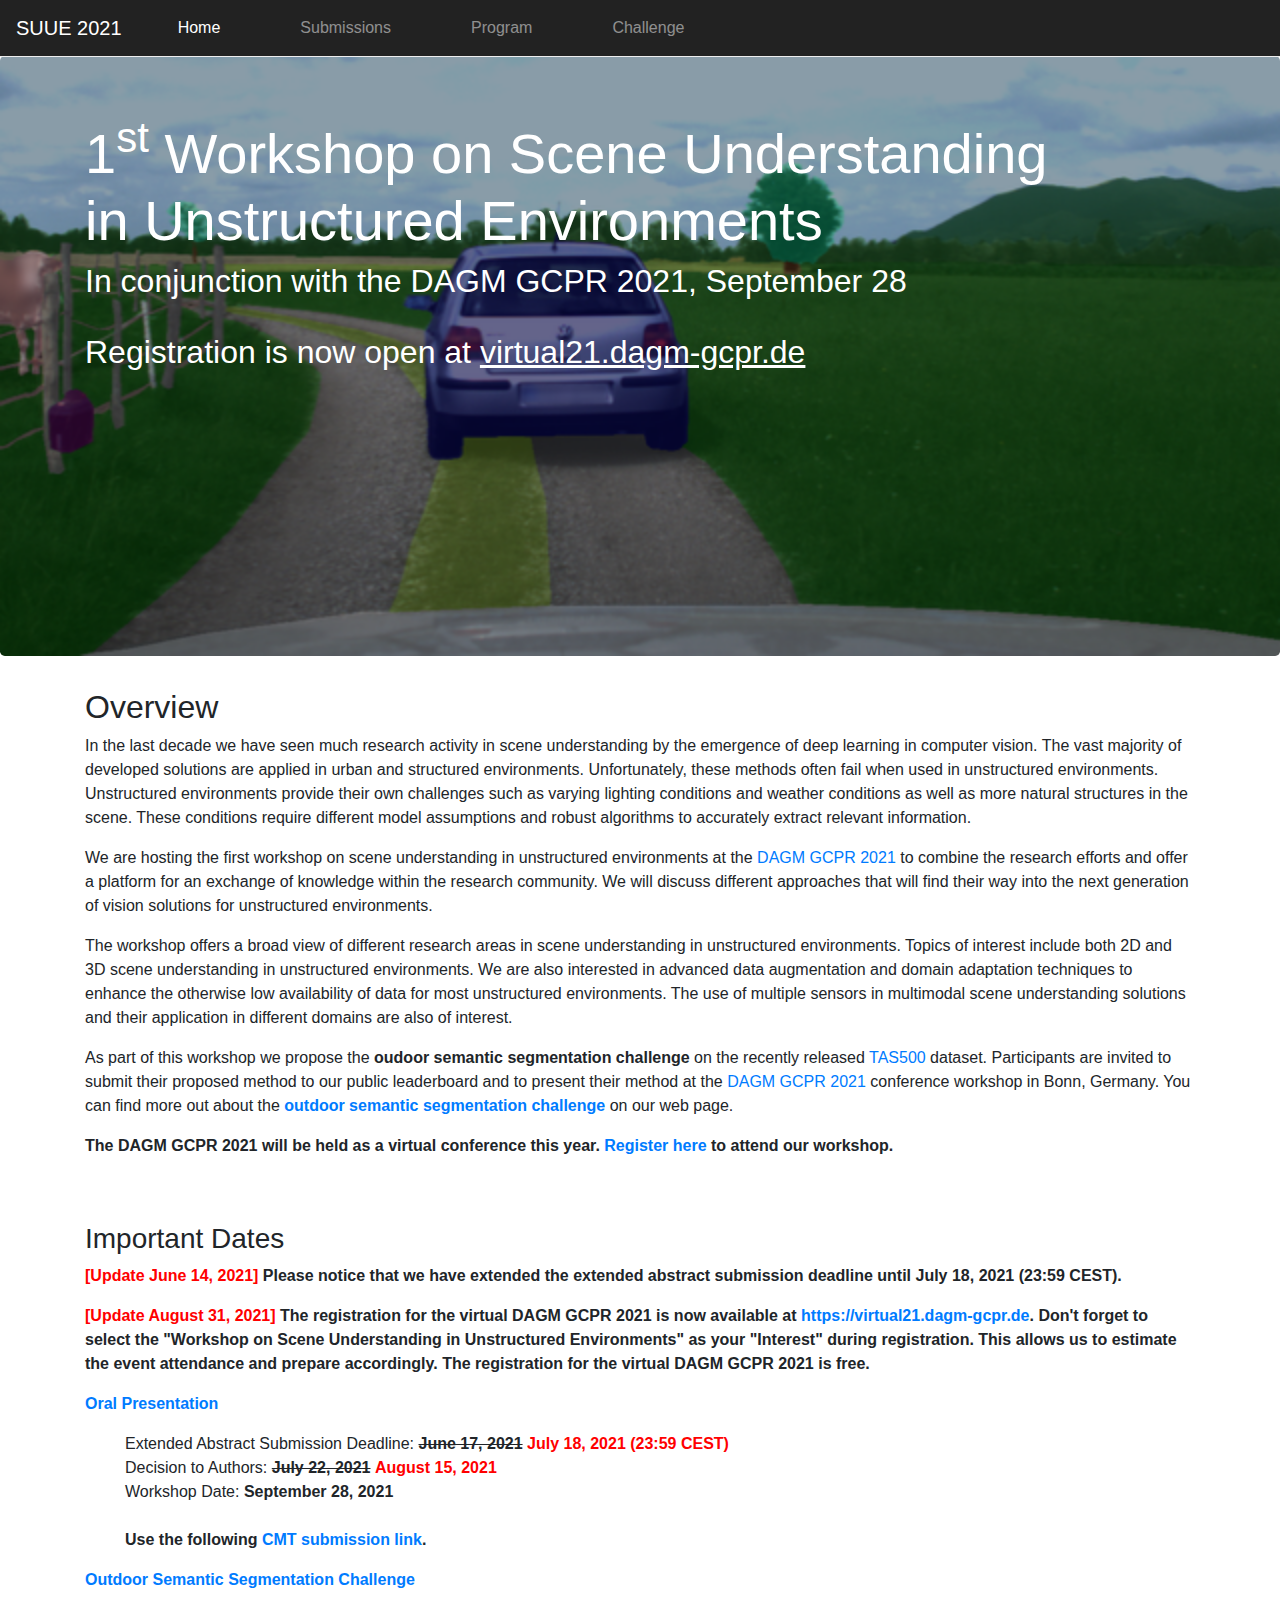
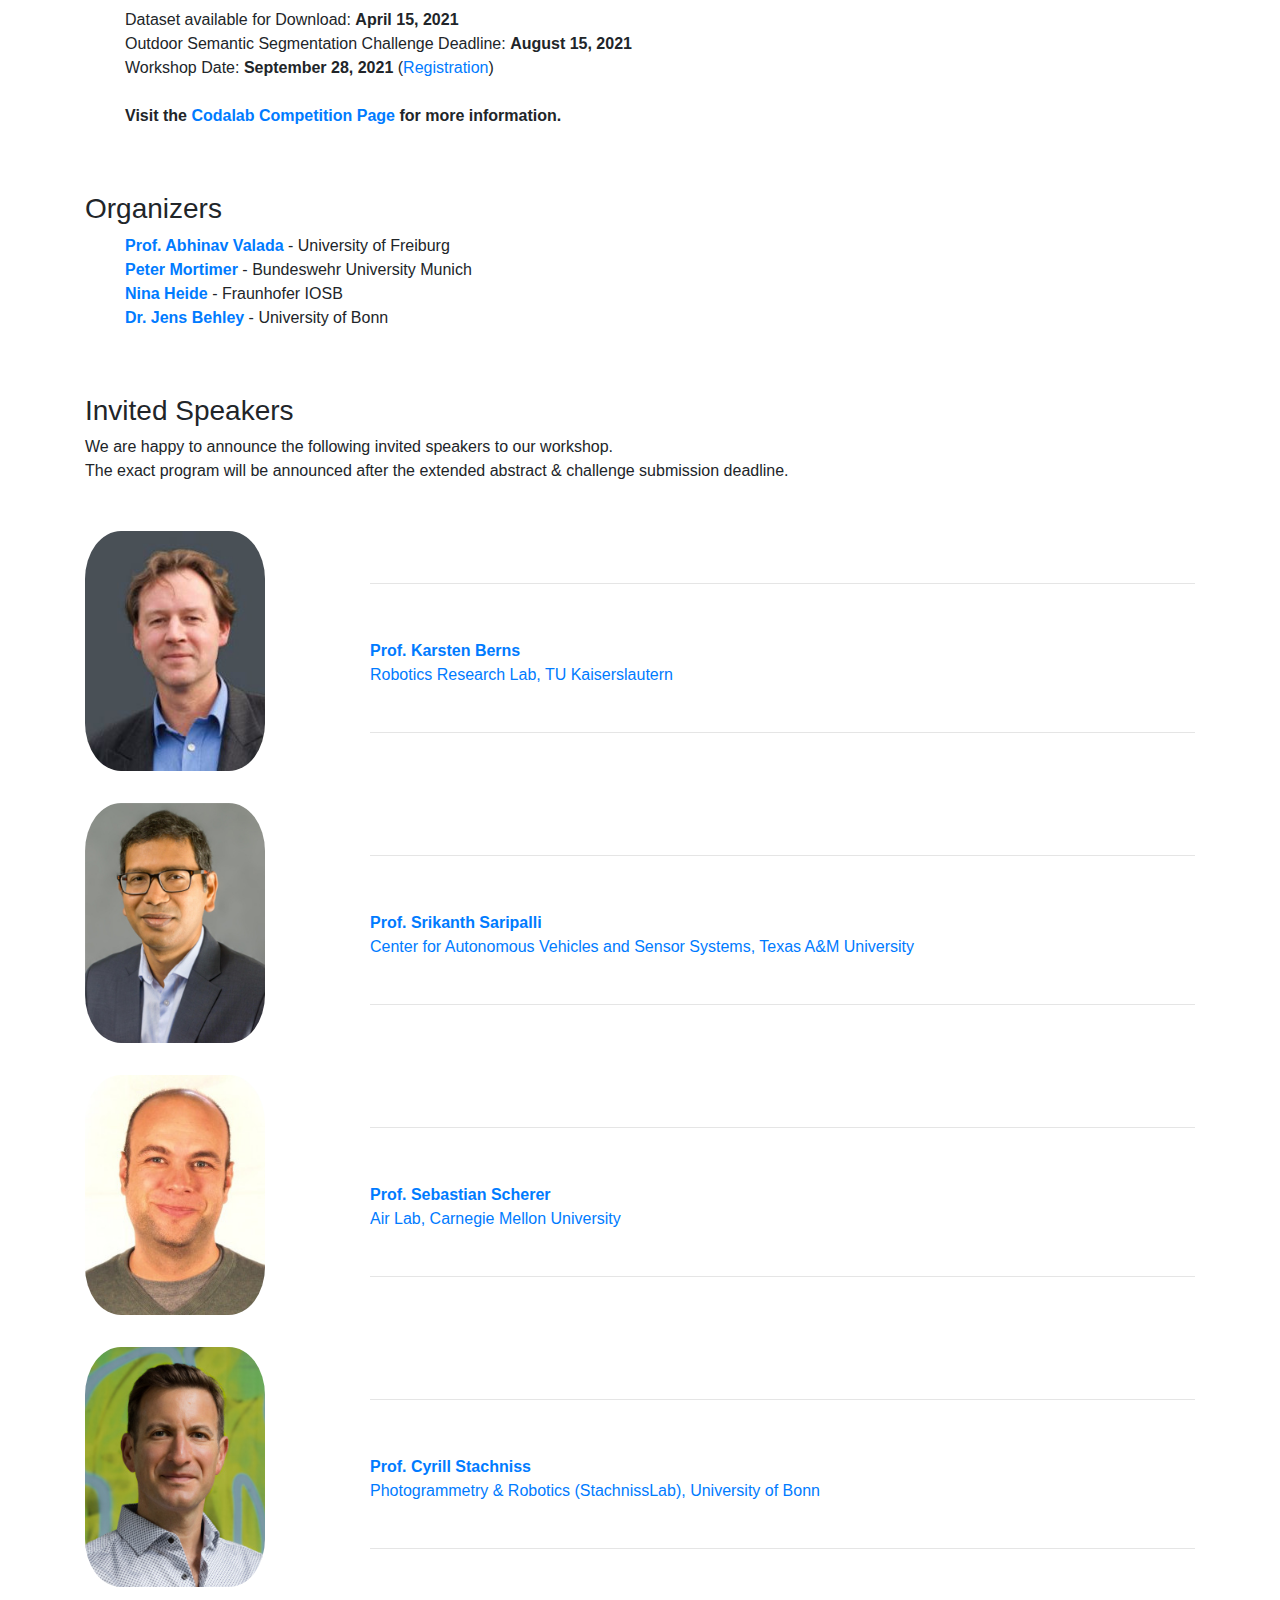
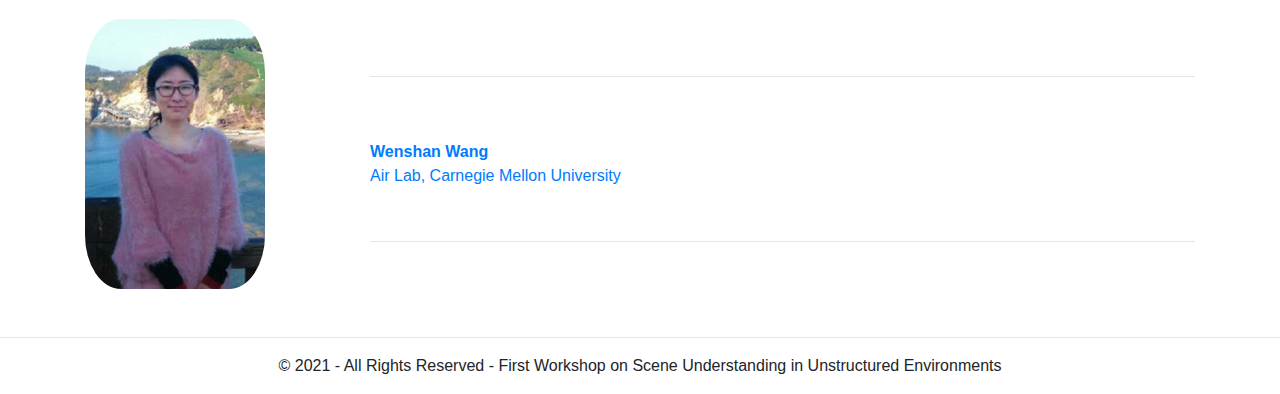
==== commit 3fae6055: "Add the DAGM GCPR 2021 registration link" ====
--- a/index.html
+++ b/index.html
@@ -60,7 +60,8 @@
       <div class="jumbotron index">
         <div class="container">
           <h1 class="display-3"><b>1<sup>st</sup> Workshop on Scene Understanding<br/>in Unstructured Environments</b></h1>
-          <h2>In conjunction with GCPR 2021, September 28 - October 1, 2021</h2>
+          <h2>In conjunction with the DAGM GCPR 2021, September 28</h2><br/>
+          <h2>Registration is now open at <a style="color: white; text-decoration: underline;" target=”_blank” href="https://virtual21.dagm-gcpr.de/">virtual21.dagm-gcpr.de</a></h2>
         </div>
       </div>
 
@@ -73,9 +74,10 @@
             <p>We are hosting the first workshop on scene understanding in unstructured environments at the <a href="https://dagm-gcpr.de/">DAGM GCPR 2021</a> to combine the research efforts and offer a platform for an exchange of knowledge within the research community. We will discuss different approaches that will find their way into the next generation of vision solutions for unstructured environments.</p>
             <p>The workshop offers a broad view of different research areas in scene understanding in unstructured environments. Topics of interest include both 2D and 3D scene understanding in unstructured environments. We are also interested in advanced data augmentation and domain adaptation techniques to enhance the otherwise low availability of data for most unstructured environments. The use of multiple sensors in multimodal scene understanding solutions and  their application in different domains are also of interest. </p>
             <p>As part of this workshop we propose the <b>oudoor semantic segmentation challenge</b> on the recently released <a href="https://www.mucar3.de/icpr2020-tas500/">TAS500</a> dataset. Participants are invited to submit their proposed method to our public leaderboard and to present their method at the <a href="https://dagm-gcpr.de/">DAGM GCPR 2021</a> conference workshop in Bonn, Germany. You can find more out about the <a href="challenge.html"><b>outdoor semantic segmentation challenge</b></a> on our web page.</p>
-            <p><b>The DAGM GCPR 2021 will be held as a virtual conference this year. Our SUUE workshop therefore as well.</b></p><br/><br/>
+            <p><b>The DAGM GCPR 2021 will be held as a virtual conference this year. <a target=”_blank” href="https://virtual21.dagm-gcpr.de/">Register here</a> to attend our workshop.</b></p><br/><br/>
             <h3>Important Dates</h3>
-            <p><b style="color: red;">[Update June 14, 2021] Please notice that we have extended the extended abstract submission deadline until July 18, 2021 (23:59 CEST).</b></p>
+            <p><b style="color: red;">[Update June 14, 2021]</b><b> Please notice that we have extended the extended abstract submission deadline until July 18, 2021 (23:59 CEST).</b></p>
+            <p><b style="color: red;">[Update August 31, 2021]</b><b> The registration for the virtual DAGM GCPR 2021 is now available at <a target=”_blank” href="https://virtual21.dagm-gcpr.de/">https://virtual21.dagm-gcpr.de</a>. Don't forget to select the "Workshop on Scene Understanding in Unstructured Environments" as your "Interest" during registration. This allows us to estimate the event attendance and prepare accordingly. The registration for the virtual DAGM GCPR 2021 is free.</b></p>
             <p><a href="submission.html"><b>Oral Presentation</b></a></p>
             <ul>
               <il>Extended Abstract Submission Deadline: <b style="text-decoration: line-through;">June 17, 2021</b> <b style="color: red;">July 18, 2021 (23:59 CEST)</b><br/></il>
@@ -87,7 +89,7 @@
             <ul>
               <il>Dataset available for Download: <b>April 15, 2021</b><br/></il>
               <il>Outdoor Semantic Segmentation Challenge Deadline: <b>August 15, 2021</b><br/></il>
-              <il>Workshop Date: <b>September 28, 2021</b><br/><br/></il>
+              <il>Workshop Date: <b>September 28, 2021</b> (<a target=”_blank” href="https://virtual21.dagm-gcpr.de/">Registration</a>)<br/><br/></il>
               <il><b>Visit the <a href="https://competitions.codalab.org/competitions/31086">Codalab Competition Page</a> for more information.</b></il>
             </ul><br/><br/>
             <h3>Organizers</h3>
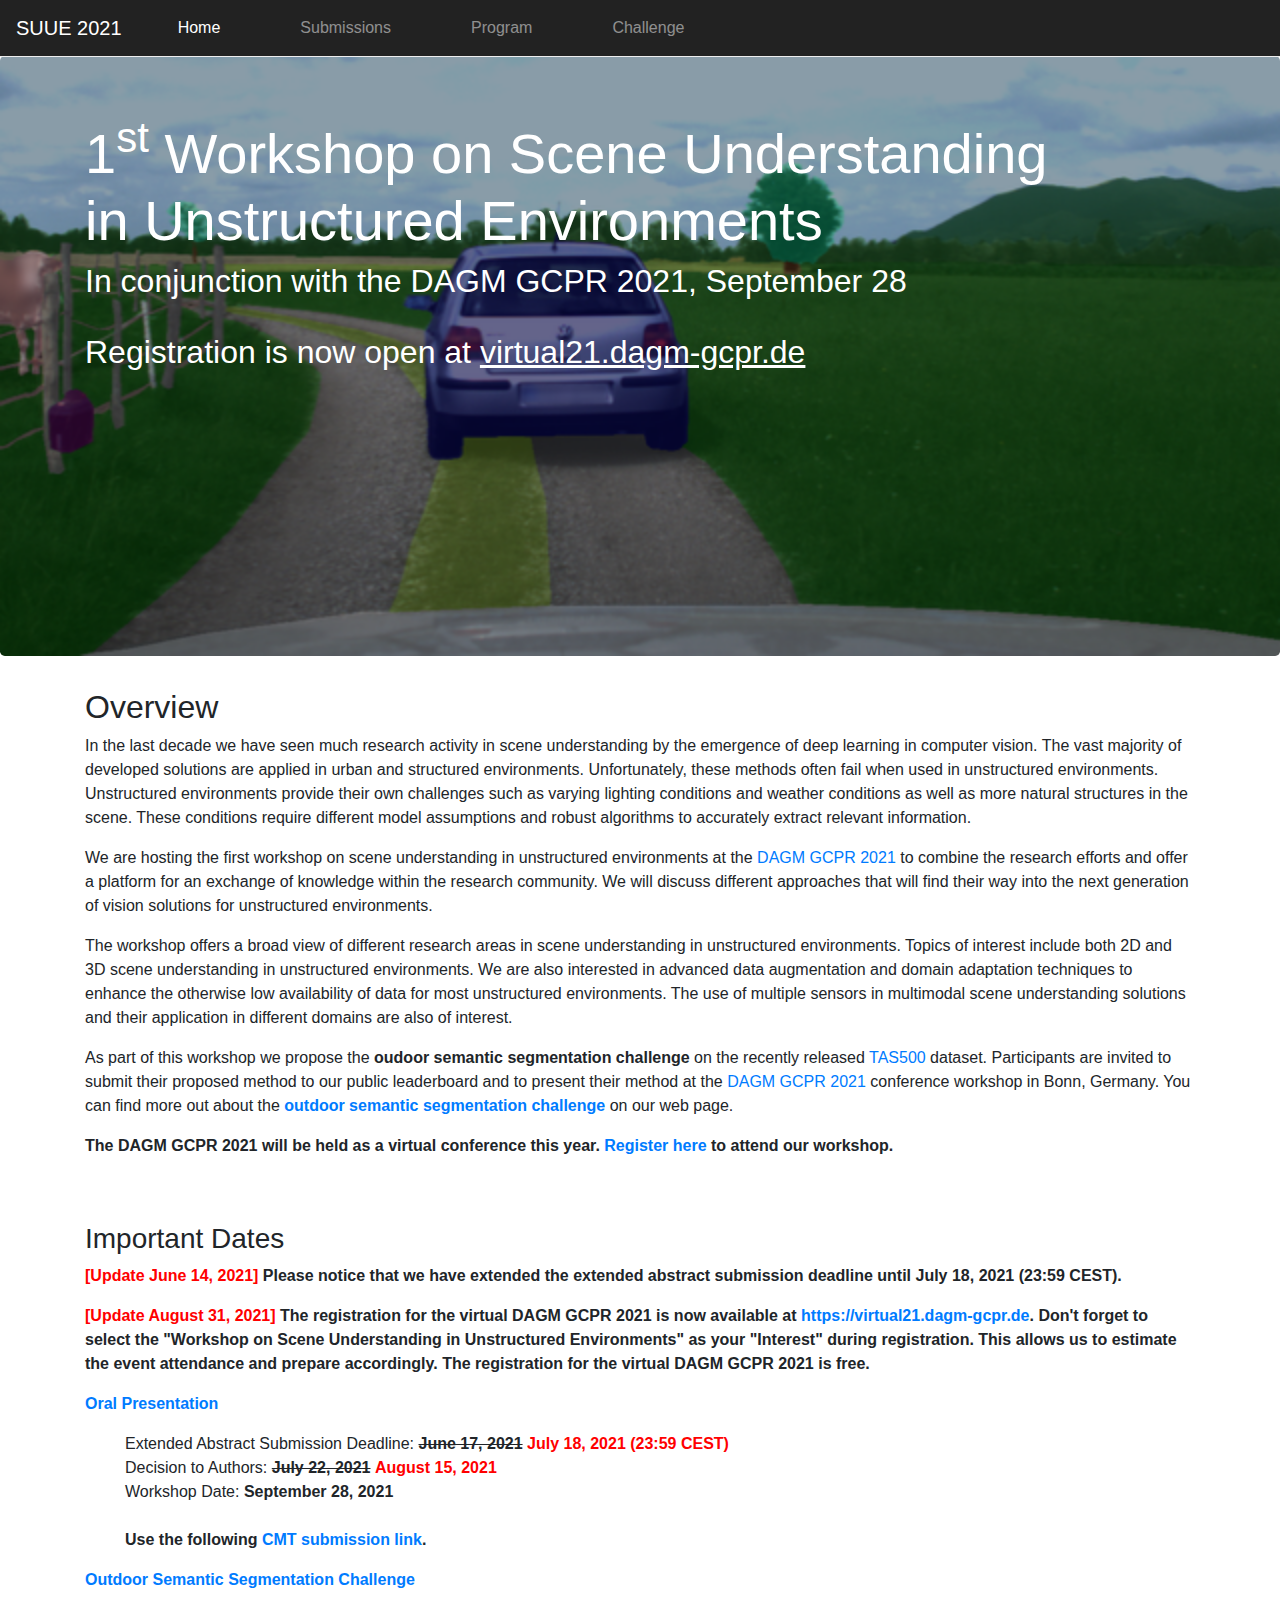
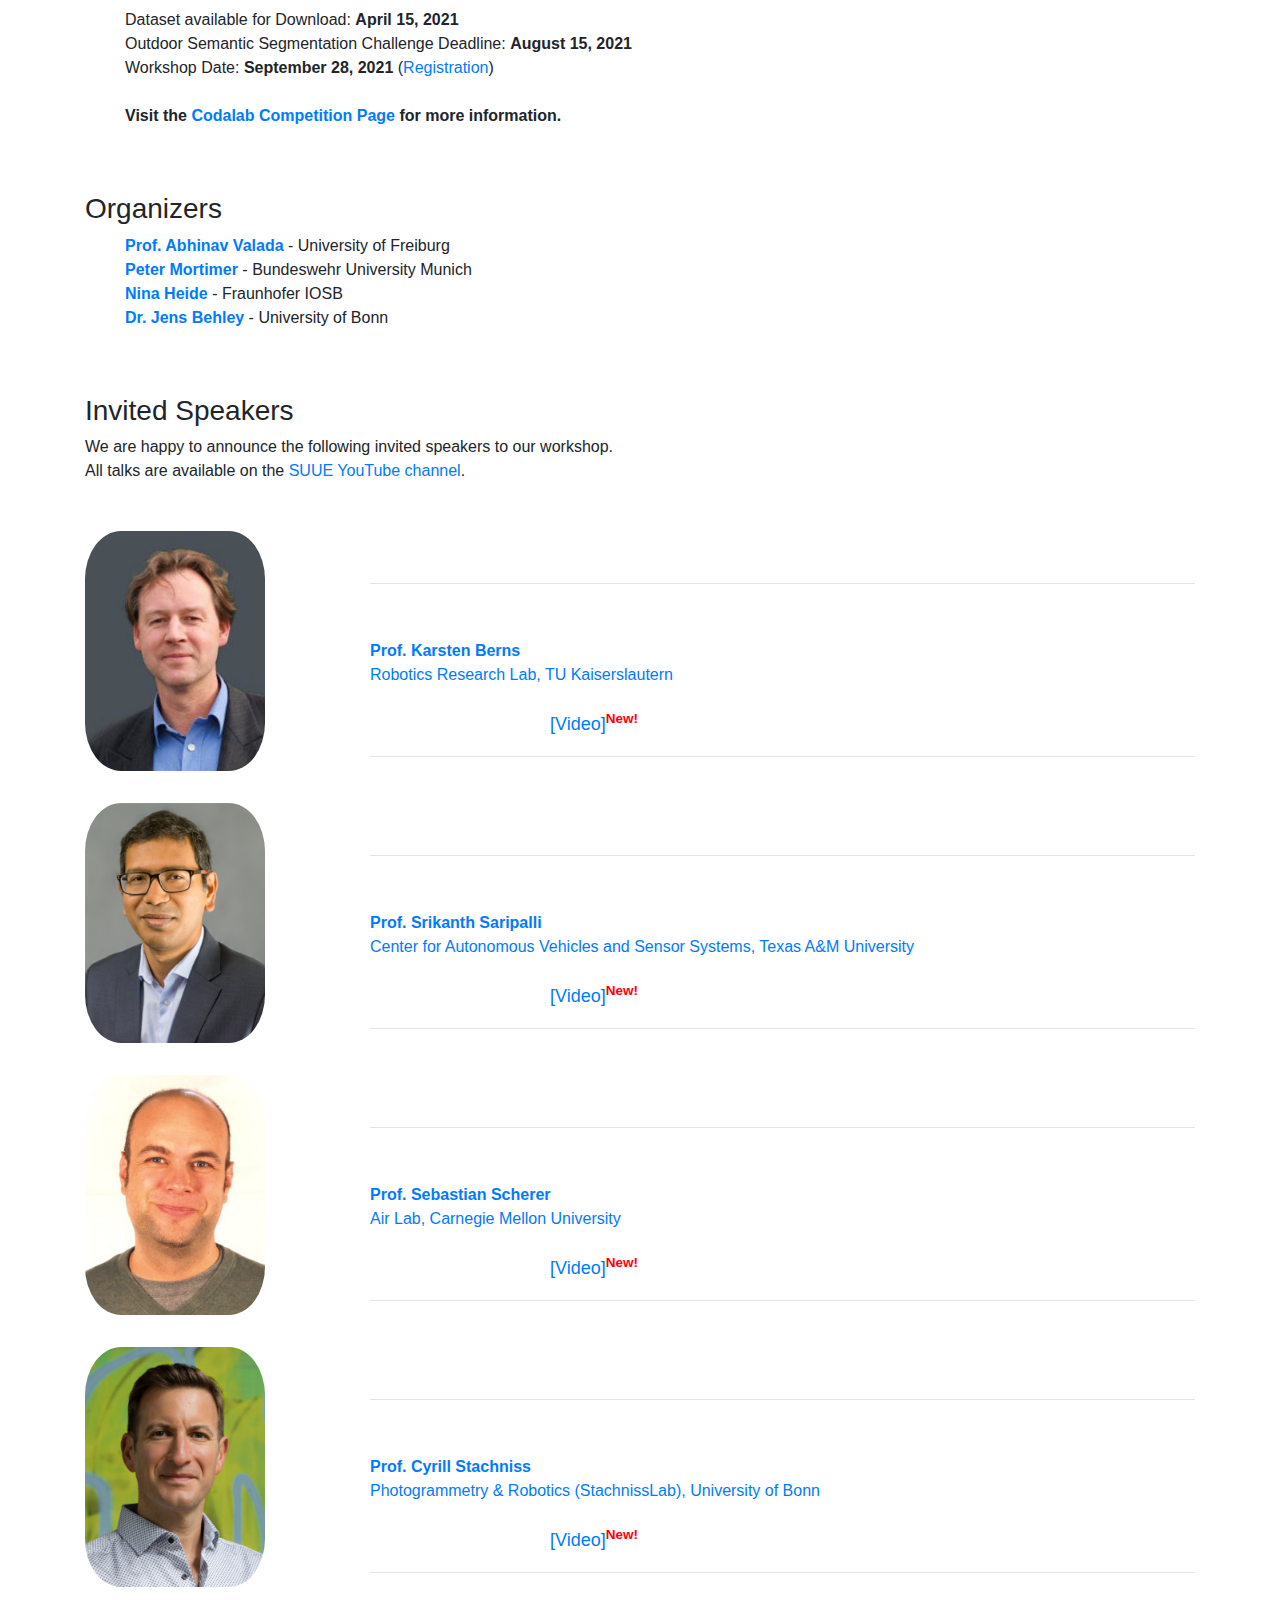
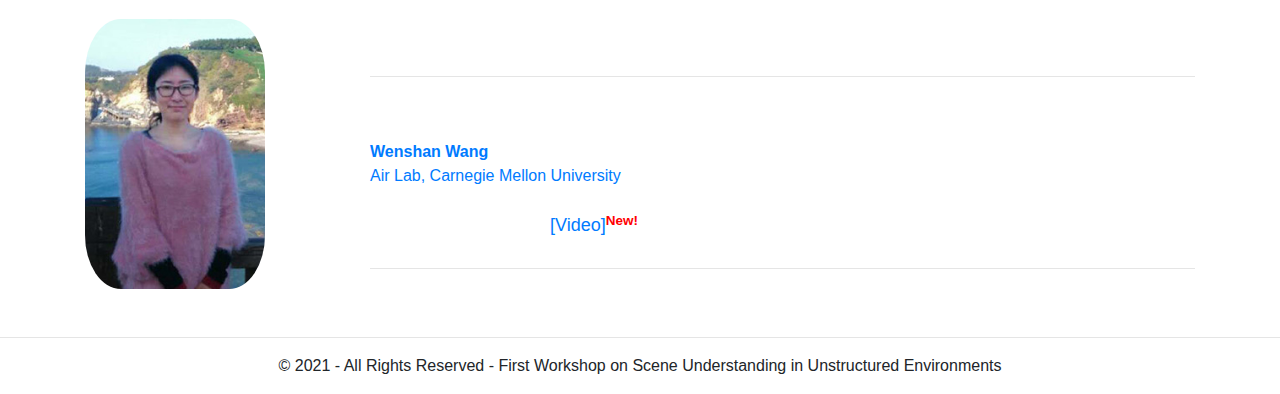
==== commit d6541532: "add links to the SUUE YouTube channel and the technical reports." ====
--- a/index.html
+++ b/index.html
@@ -105,7 +105,7 @@
           <div class="col-md-12">
             <h3 id="speakers">Invited Speakers</h3>
             We are happy to announce the following invited speakers to our workshop.<br/>
-            The exact program will be announced after the extended abstract & challenge submission deadline.
+            All talks are available on the <a href="https://www.youtube.com/channel/UCpNc2EUodoQx4octADbvHIw">SUUE YouTube channel</a>.
             <br/><br/><br/>
           </div>
         </div>
@@ -120,7 +120,8 @@
             <p class="speaker-text">
               <a href="https://agrosy.informatik.uni-kl.de/en/staff/head-of-the-laboratory/">
               <b>Prof. Karsten Berns</b><br/> 
-              Robotics Research Lab, TU Kaiserslautern</a>
+              Robotics Research Lab, TU Kaiserslautern</a><br/><br/>
+              <span class="speaker-video"><a href="https://youtu.be/rPi_mDaYEas">[Video]</a><sup style="color: red; font-weight: bold;">New!</sup></span>
             </p>
             </a>
             <hr class="speaker-line-bottom">
@@ -137,7 +138,8 @@
             <p class="speaker-text">
               <a href="https://engineering.tamu.edu/mechanical/profiles/saripalli.html">
               <b>Prof. Srikanth Saripalli</b><br/> 
-              Center for Autonomous Vehicles and Sensor Systems, Texas A&amp;M University</a>
+              Center for Autonomous Vehicles and Sensor Systems, Texas A&amp;M University</a><br/><br/>
+              <span class="speaker-video"><a href="https://www.youtube.com/watch?v=IGQj4FJq0jE">[Video]</a><sup style="color: red; font-weight: bold;">New!</sup></span>
             </p>
             <hr class="speaker-line-bottom">
           </div>
@@ -153,7 +155,8 @@
             <p class="speaker-text">
               <a href="https://www.ri.cmu.edu/ri-faculty/sebastian-scherer/">
               <b>Prof. Sebastian Scherer</b><br/> 
-              Air Lab, Carnegie Mellon University</a>
+              Air Lab, Carnegie Mellon University</a><br/><br/>
+              <span class="speaker-video"><a href="https://youtu.be/kKDRSkeGXzw">[Video]</a><sup style="color: red; font-weight: bold;">New!</sup></span>
             </p>
             <hr class="speaker-line-bottom">
           </div>
@@ -169,7 +172,8 @@
             <p class="speaker-text">
               <a href="https://www.ipb.uni-bonn.de/people/cyrill-stachniss/">
               <b>Prof. Cyrill Stachniss</b><br/> 
-              Photogrammetry & Robotics (StachnissLab), University of Bonn</a>
+              Photogrammetry & Robotics (StachnissLab), University of Bonn</a><br/><br/>
+              <span class="speaker-video"><a href="https://youtu.be/oueFYi06TLE">[Video]</a><sup style="color: red; font-weight: bold;">New!</sup></span>
             </p>
             <hr class="speaker-line-bottom">
           </div>
@@ -185,7 +189,8 @@
             <p class="speaker-text">
               <a href="https://www.ri.cmu.edu/ri-people/wenshan-wang/">
               <b>Wenshan Wang</b><br/> 
-              Air Lab, Carnegie Mellon University</a>
+              Air Lab, Carnegie Mellon University</a><br/><br/>
+              <span class="speaker-video"><a href="https://youtu.be/kKDRSkeGXzw">[Video]</a><sup style="color: red; font-weight: bold;">New!</sup></span>
             </p>
             <hr class="speaker-line-bottom">
           </div>
--- a/css/jumbotron.css
+++ b/css/jumbotron.css
@@ -87,10 +87,18 @@
   max-width: 180px;
 }
 
+.speaker-video {
+  font-size: large;
+}
+
 @media (min-width: 768px) {
   .speaker-text {
     position: absolute;
     top: 45%;
+  }
+
+  .speaker-video {
+    padding-left: 10em;
   }
   
   .speaker-line-top {
@@ -100,7 +108,7 @@
   
   .speaker-line-bottom {
     position: relative;
-    top: 70%;
+    top: 80%;
   }
 }
 
@@ -130,4 +138,13 @@
 
 .table.schedule td, th {
   text-align: center;
+  vertical-align: middle !important;
 }
+
+.schedule span.authors {
+  font-size: 14px;
+}
+
+.schedule span.resources {
+  font-size: larger;
+}
